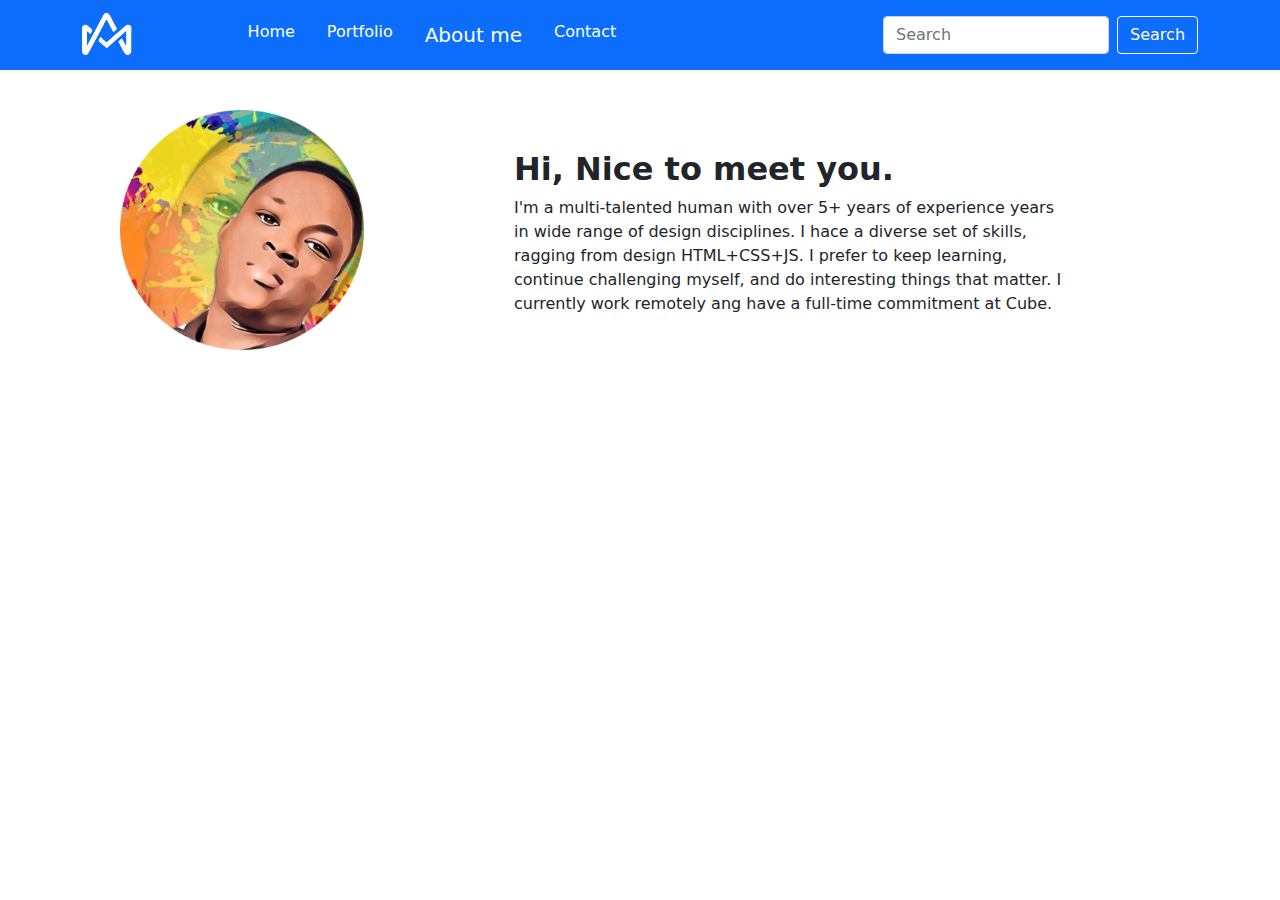
==== pages/about_me.html @ dd9cc22c "portfolio" ====
<!DOCTYPE html>
<html lang="en">

<head>
    <meta charset="UTF-8">
    <meta http-equiv="X-UA-Compatible" content="IE=edge">
    <meta name="viewport" content="width=device-width, initial-scale=1.0">
    <link rel="stylesheet" href="../css/boos.css">
    <script src="../js/boos.js"> </script>
    <link rel="stylesheet" href="../css/about.css">
    <link rel="stylesheet" href="../css/mon_css.css">
    <style>
        @import url('https://fonts.googleapis.com/css2?family=Odibee+Sans&display=swap');
    </style>
    <title>About me</title>
</head>

<body>

    <!-- header -->
    <header class="default-header"> 
        <nav class="navbar navbar-light navbar-expand-lg mobile-nav-toggle bg-primary">
            <div class="container">
                <a class="navbar-brand" href="#">
                    <img src="../assets/am-removebg-preview.png" alt="" width="50" height="44">
                </a>
                <button class="navbar-toggler" type="button" data-bs-toggle="collapse"
                    data-bs-target="#navbarSupportedContent" aria-controls="navbarSupportedContent"
                    aria-expanded="false" aria-label="Toggle navigation">
                    <span class="navbar-toggler-icon"></span>
                </button>
                <div class="collapse navbar-collapse justify-content-center align-items-center"
                    id="navbarSupportedContent">
                    <ul class="nav">
                        <li class="nav-item">
                            <a class="nav-link active text-white fs-6"href="../index.html">Home</a>
                        </li>
                        <li class="nav-item">
                            <a class="nav-link text-white fs-6" href="portfolio.html">Portfolio</a>
                        </li>
                        <li class="nav-item">
                            <a class="nav-link text-white fs-5" aria-current="page" href="#">About me</a>
                        </li>
                        <li class="nav-item">
                            <a class="nav-link text-white fs-6" href="contact.html">Contact</a>
                        </li>
                    </ul>
                </div>
                <div class="collapse navbar-collapse justify-content-end"
                    id="navbarSupportedContent">
                <form class="d-inline-flex">
                    <input class="form-control me-2" type="search" placeholder="Search" aria-label="Search">
                    <button class="btn btn-outline-primary" type="submit">Search</button>
                </form>
            </div>
            </div>
        </nav>
    </header>
    <div id="presentation">
        <div id="rectanglewhite">
            <div id="photo">
                <div id="circle">
                    <img src="../assets/anime2.png" alt="" width="244px" height="240px">
                </div>
            </div>
        </div>
        <div id="mapresentation">
            <h2><b>Hi, Nice to meet you.</b></h2>
            <p>I'm a multi-talented human with over 5+ years of experience years in wide range of design disciplines. I
                hace a diverse set of skills, ragging from design HTML+CSS+JS. I prefer to keep learning, continue
                challenging myself, and do interesting things that matter. I currently work remotely ang have a
                full-time commitment at Cube.</p>
        </div>
</body>

</html>
---- css/boos.css ----
@charset "UTF-8";/*!
 * Bootstrap v5.0.1 (https://getbootstrap.com/)
 * Copyright 2011-2021 The Bootstrap Authors
 * Copyright 2011-2021 Twitter, Inc.
 * Licensed under MIT (https://github.com/twbs/bootstrap/blob/main/LICENSE)
 */:root{--bs-blue:#0d6efd;--bs-indigo:#6610f2;--bs-purple:#6f42c1;--bs-pink:#d63384;--bs-red:#dc3545;--bs-orange:#fd7e14;--bs-yellow:#ffc107;--bs-green:#198754;--bs-teal:#20c997;--bs-cyan:#0dcaf0;--bs-white:#fff;--bs-gray:#6c757d;--bs-gray-dark:#343a40;--bs-primary:#0d6efd;--bs-secondary:#6c757d;--bs-success:#198754;--bs-info:#0dcaf0;--bs-warning:#ffc107;--bs-danger:#dc3545;--bs-light:#f8f9fa;--bs-dark:#212529;--bs-font-sans-serif:system-ui,-apple-system,"Segoe UI",Roboto,"Helvetica Neue",Arial,"Noto Sans","Liberation Sans",sans-serif,"Apple Color Emoji","Segoe UI Emoji","Segoe UI Symbol","Noto Color Emoji";--bs-font-monospace:SFMono-Regular,Menlo,Monaco,Consolas,"Liberation Mono","Courier New",monospace;--bs-gradient:linear-gradient(180deg, rgba(255, 255, 255, 0.15), rgba(255, 255, 255, 0))}*,::after,::before{box-sizing:border-box}@media (prefers-reduced-motion:no-preference){:root{scroll-behavior:smooth}}body{margin:0;font-family:var(--bs-font-sans-serif);font-size:1rem;font-weight:400;line-height:1.5;color:#212529;background-color:#fff;-webkit-text-size-adjust:100%;-webkit-tap-highlight-color:transparent}hr{margin:1rem 0;color:inherit;background-color:currentColor;border:0;opacity:.25}hr:not([size]){height:1px}.h1,.h2,.h3,.h4,.h5,.h6,h1,h2,h3,h4,h5,h6{margin-top:0;margin-bottom:.5rem;font-weight:500;line-height:1.2}.h1,h1{font-size:calc(1.375rem + 1.5vw)}@media (min-width:1200px){.h1,h1{font-size:2.5rem}}.h2,h2{font-size:calc(1.325rem + .9vw)}@media (min-width:1200px){.h2,h2{font-size:2rem}}.h3,h3{font-size:calc(1.3rem + .6vw)}@media (min-width:1200px){.h3,h3{font-size:1.75rem}}.h4,h4{font-size:calc(1.275rem + .3vw)}@media (min-width:1200px){.h4,h4{font-size:1.5rem}}.h5,h5{font-size:1.25rem}.h6,h6{font-size:1rem}p{margin-top:0;margin-bottom:1rem}abbr[data-bs-original-title],abbr[title]{-webkit-text-decoration:underline dotted;text-decoration:underline dotted;cursor:help;-webkit-text-decoration-skip-ink:none;text-decoration-skip-ink:none}address{margin-bottom:1rem;font-style:normal;line-height:inherit}ol,ul{padding-left:2rem}dl,ol,ul{margin-top:0;margin-bottom:1rem}ol ol,ol ul,ul ol,ul ul{margin-bottom:0}dt{font-weight:700}dd{margin-bottom:.5rem;margin-left:0}blockquote{margin:0 0 1rem}b,strong{font-weight:bolder}.small,small{font-size:.875em}.mark,mark{padding:.2em;background-color:#fcf8e3}sub,sup{position:relative;font-size:.75em;line-height:0;vertical-align:baseline}sub{bottom:-.25em}sup{top:-.5em}a{color:#0d6efd;text-decoration:underline}a:hover{color:#0a58ca}a:not([href]):not([class]),a:not([href]):not([class]):hover{color:inherit;text-decoration:none}code,kbd,pre,samp{font-family:var(--bs-font-monospace);font-size:1em;direction:ltr;unicode-bidi:bidi-override}pre{display:block;margin-top:0;margin-bottom:1rem;overflow:auto;font-size:.875em}pre code{font-size:inherit;color:inherit;word-break:normal}code{font-size:.875em;color:#d63384;word-wrap:break-word}a>code{color:inherit}kbd{padding:.2rem .4rem;font-size:.875em;color:#fff;background-color:#212529;border-radius:.2rem}kbd kbd{padding:0;font-size:1em;font-weight:700}figure{margin:0 0 1rem}img,svg{vertical-align:middle}table{caption-side:bottom;border-collapse:collapse}caption{padding-top:.5rem;padding-bottom:.5rem;color:#6c757d;text-align:left}th{text-align:inherit;text-align:-webkit-match-parent}tbody,td,tfoot,th,thead,tr{border-color:inherit;border-style:solid;border-width:0}label{display:inline-block}button{border-radius:0}button:focus:not(:focus-visible){outline:0}button,input,optgroup,select,textarea{margin:0;font-family:inherit;font-size:inherit;line-height:inherit}button,select{text-transform:none}[role=button]{cursor:pointer}select{word-wrap:normal}select:disabled{opacity:1}[list]::-webkit-calendar-picker-indicator{display:none}[type=button],[type=reset],[type=submit],button{-webkit-appearance:button}[type=button]:not(:disabled),[type=reset]:not(:disabled),[type=submit]:not(:disabled),button:not(:disabled){cursor:pointer}::-moz-focus-inner{padding:0;border-style:none}textarea{resize:vertical}fieldset{min-width:0;padding:0;margin:0;border:0}legend{float:left;width:100%;padding:0;margin-bottom:.5rem;font-size:calc(1.275rem + .3vw);line-height:inherit}@media (min-width:1200px){legend{font-size:1.5rem}}legend+*{clear:left}::-webkit-datetime-edit-day-field,::-webkit-datetime-edit-fields-wrapper,::-webkit-datetime-edit-hour-field,::-webkit-datetime-edit-minute,::-webkit-datetime-edit-month-field,::-webkit-datetime-edit-text,::-webkit-datetime-edit-year-field{padding:0}::-webkit-inner-spin-button{height:auto}[type=search]{outline-offset:-2px;-webkit-appearance:textfield}::-webkit-search-decoration{-webkit-appearance:none}::-webkit-color-swatch-wrapper{padding:0}::file-selector-button{font:inherit}::-webkit-file-upload-button{font:inherit;-webkit-appearance:button}output{display:inline-block}iframe{border:0}summary{display:list-item;cursor:pointer}progress{vertical-align:baseline}[hidden]{display:none!important}.lead{font-size:1.25rem;font-weight:300}.display-1{font-size:calc(1.625rem + 4.5vw);font-weight:300;line-height:1.2}@media (min-width:1200px){.display-1{font-size:5rem}}.display-2{font-size:calc(1.575rem + 3.9vw);font-weight:300;line-height:1.2}@media (min-width:1200px){.display-2{font-size:4.5rem}}.display-3{font-size:calc(1.525rem + 3.3vw);font-weight:300;line-height:1.2}@media (min-width:1200px){.display-3{font-size:4rem}}.display-4{font-size:calc(1.475rem + 2.7vw);font-weight:300;line-height:1.2}@media (min-width:1200px){.display-4{font-size:3.5rem}}.display-5{font-size:calc(1.425rem + 2.1vw);font-weight:300;line-height:1.2}@media (min-width:1200px){.display-5{font-size:3rem}}.display-6{font-size:calc(1.375rem + 1.5vw);font-weight:300;line-height:1.2}@media (min-width:1200px){.display-6{font-size:2.5rem}}.list-unstyled{padding-left:0;list-style:none}.list-inline{padding-left:0;list-style:none}.list-inline-item{display:inline-block}.list-inline-item:not(:last-child){margin-right:.5rem}.initialism{font-size:.875em;text-transform:uppercase}.blockquote{margin-bottom:1rem;font-size:1.25rem}.blockquote>:last-child{margin-bottom:0}.blockquote-footer{margin-top:-1rem;margin-bottom:1rem;font-size:.875em;color:#6c757d}.blockquote-footer::before{content:"— "}.img-fluid{max-width:100%;height:auto}.img-thumbnail{padding:.25rem;background-color:#fff;border:1px solid #dee2e6;border-radius:.25rem;max-width:100%;height:auto}.figure{display:inline-block}.figure-img{margin-bottom:.5rem;line-height:1}.figure-caption{font-size:.875em;color:#6c757d}.container,.container-fluid,.container-lg,.container-md,.container-sm,.container-xl,.container-xxl{width:100%;padding-right:var(--bs-gutter-x,.75rem);padding-left:var(--bs-gutter-x,.75rem);margin-right:auto;margin-left:auto}@media (min-width:576px){.container,.container-sm{max-width:540px}}@media (min-width:768px){.container,.container-md,.container-sm{max-width:720px}}@media (min-width:992px){.container,.container-lg,.container-md,.container-sm{max-width:960px}}@media (min-width:1200px){.container,.container-lg,.container-md,.container-sm,.container-xl{max-width:1140px}}@media (min-width:1400px){.container,.container-lg,.container-md,.container-sm,.container-xl,.container-xxl{max-width:1320px}}.row{--bs-gutter-x:1.5rem;--bs-gutter-y:0;display:flex;flex-wrap:wrap;margin-top:calc(var(--bs-gutter-y) * -1);margin-right:calc(var(--bs-gutter-x)/ -2);margin-left:calc(var(--bs-gutter-x)/ -2)}.row>*{flex-shrink:0;width:100%;max-width:100%;padding-right:calc(var(--bs-gutter-x)/ 2);padding-left:calc(var(--bs-gutter-x)/ 2);margin-top:var(--bs-gutter-y)}.col{flex:1 0 0%}.row-cols-auto>*{flex:0 0 auto;width:auto}.row-cols-1>*{flex:0 0 auto;width:100%}.row-cols-2>*{flex:0 0 auto;width:50%}.row-cols-3>*{flex:0 0 auto;width:33.3333333333%}.row-cols-4>*{flex:0 0 auto;width:25%}.row-cols-5>*{flex:0 0 auto;width:20%}.row-cols-6>*{flex:0 0 auto;width:16.6666666667%}.col-auto{flex:0 0 auto;width:auto}.col-1{flex:0 0 auto;width:8.3333333333%}.col-2{flex:0 0 auto;width:16.6666666667%}.col-3{flex:0 0 auto;width:25%}.col-4{flex:0 0 auto;width:33.3333333333%}.col-5{flex:0 0 auto;width:41.6666666667%}.col-6{flex:0 0 auto;width:50%}.col-7{flex:0 0 auto;width:58.3333333333%}.col-8{flex:0 0 auto;width:66.6666666667%}.col-9{flex:0 0 auto;width:75%}.col-10{flex:0 0 auto;width:83.3333333333%}.col-11{flex:0 0 auto;width:91.6666666667%}.col-12{flex:0 0 auto;width:100%}.offset-1{margin-left:8.3333333333%}.offset-2{margin-left:16.6666666667%}.offset-3{margin-left:25%}.offset-4{margin-left:33.3333333333%}.offset-5{margin-left:41.6666666667%}.offset-6{margin-left:50%}.offset-7{margin-left:58.3333333333%}.offset-8{margin-left:66.6666666667%}.offset-9{margin-left:75%}.offset-10{margin-left:83.3333333333%}.offset-11{margin-left:91.6666666667%}.g-0,.gx-0{--bs-gutter-x:0}.g-0,.gy-0{--bs-gutter-y:0}.g-1,.gx-1{--bs-gutter-x:0.25rem}.g-1,.gy-1{--bs-gutter-y:0.25rem}.g-2,.gx-2{--bs-gutter-x:0.5rem}.g-2,.gy-2{--bs-gutter-y:0.5rem}.g-3,.gx-3{--bs-gutter-x:1rem}.g-3,.gy-3{--bs-gutter-y:1rem}.g-4,.gx-4{--bs-gutter-x:1.5rem}.g-4,.gy-4{--bs-gutter-y:1.5rem}.g-5,.gx-5{--bs-gutter-x:3rem}.g-5,.gy-5{--bs-gutter-y:3rem}@media (min-width:576px){.col-sm{flex:1 0 0%}.row-cols-sm-auto>*{flex:0 0 auto;width:auto}.row-cols-sm-1>*{flex:0 0 auto;width:100%}.row-cols-sm-2>*{flex:0 0 auto;width:50%}.row-cols-sm-3>*{flex:0 0 auto;width:33.3333333333%}.row-cols-sm-4>*{flex:0 0 auto;width:25%}.row-cols-sm-5>*{flex:0 0 auto;width:20%}.row-cols-sm-6>*{flex:0 0 auto;width:16.6666666667%}.col-sm-auto{flex:0 0 auto;width:auto}.col-sm-1{flex:0 0 auto;width:8.3333333333%}.col-sm-2{flex:0 0 auto;width:16.6666666667%}.col-sm-3{flex:0 0 auto;width:25%}.col-sm-4{flex:0 0 auto;width:33.3333333333%}.col-sm-5{flex:0 0 auto;width:41.6666666667%}.col-sm-6{flex:0 0 auto;width:50%}.col-sm-7{flex:0 0 auto;width:58.3333333333%}.col-sm-8{flex:0 0 auto;width:66.6666666667%}.col-sm-9{flex:0 0 auto;width:75%}.col-sm-10{flex:0 0 auto;width:83.3333333333%}.col-sm-11{flex:0 0 auto;width:91.6666666667%}.col-sm-12{flex:0 0 auto;width:100%}.offset-sm-0{margin-left:0}.offset-sm-1{margin-left:8.3333333333%}.offset-sm-2{margin-left:16.6666666667%}.offset-sm-3{margin-left:25%}.offset-sm-4{margin-left:33.3333333333%}.offset-sm-5{margin-left:41.6666666667%}.offset-sm-6{margin-left:50%}.offset-sm-7{margin-left:58.3333333333%}.offset-sm-8{margin-left:66.6666666667%}.offset-sm-9{margin-left:75%}.offset-sm-10{margin-left:83.3333333333%}.offset-sm-11{margin-left:91.6666666667%}.g-sm-0,.gx-sm-0{--bs-gutter-x:0}.g-sm-0,.gy-sm-0{--bs-gutter-y:0}.g-sm-1,.gx-sm-1{--bs-gutter-x:0.25rem}.g-sm-1,.gy-sm-1{--bs-gutter-y:0.25rem}.g-sm-2,.gx-sm-2{--bs-gutter-x:0.5rem}.g-sm-2,.gy-sm-2{--bs-gutter-y:0.5rem}.g-sm-3,.gx-sm-3{--bs-gutter-x:1rem}.g-sm-3,.gy-sm-3{--bs-gutter-y:1rem}.g-sm-4,.gx-sm-4{--bs-gutter-x:1.5rem}.g-sm-4,.gy-sm-4{--bs-gutter-y:1.5rem}.g-sm-5,.gx-sm-5{--bs-gutter-x:3rem}.g-sm-5,.gy-sm-5{--bs-gutter-y:3rem}}@media (min-width:768px){.col-md{flex:1 0 0%}.row-cols-md-auto>*{flex:0 0 auto;width:auto}.row-cols-md-1>*{flex:0 0 auto;width:100%}.row-cols-md-2>*{flex:0 0 auto;width:50%}.row-cols-md-3>*{flex:0 0 auto;width:33.3333333333%}.row-cols-md-4>*{flex:0 0 auto;width:25%}.row-cols-md-5>*{flex:0 0 auto;width:20%}.row-cols-md-6>*{flex:0 0 auto;width:16.6666666667%}.col-md-auto{flex:0 0 auto;width:auto}.col-md-1{flex:0 0 auto;width:8.3333333333%}.col-md-2{flex:0 0 auto;width:16.6666666667%}.col-md-3{flex:0 0 auto;width:25%}.col-md-4{flex:0 0 auto;width:33.3333333333%}.col-md-5{flex:0 0 auto;width:41.6666666667%}.col-md-6{flex:0 0 auto;width:50%}.col-md-7{flex:0 0 auto;width:58.3333333333%}.col-md-8{flex:0 0 auto;width:66.6666666667%}.col-md-9{flex:0 0 auto;width:75%}.col-md-10{flex:0 0 auto;width:83.3333333333%}.col-md-11{flex:0 0 auto;width:91.6666666667%}.col-md-12{flex:0 0 auto;width:100%}.offset-md-0{margin-left:0}.offset-md-1{margin-left:8.3333333333%}.offset-md-2{margin-left:16.6666666667%}.offset-md-3{margin-left:25%}.offset-md-4{margin-left:33.3333333333%}.offset-md-5{margin-left:41.6666666667%}.offset-md-6{margin-left:50%}.offset-md-7{margin-left:58.3333333333%}.offset-md-8{margin-left:66.6666666667%}.offset-md-9{margin-left:75%}.offset-md-10{margin-left:83.3333333333%}.offset-md-11{margin-left:91.6666666667%}.g-md-0,.gx-md-0{--bs-gutter-x:0}.g-md-0,.gy-md-0{--bs-gutter-y:0}.g-md-1,.gx-md-1{--bs-gutter-x:0.25rem}.g-md-1,.gy-md-1{--bs-gutter-y:0.25rem}.g-md-2,.gx-md-2{--bs-gutter-x:0.5rem}.g-md-2,.gy-md-2{--bs-gutter-y:0.5rem}.g-md-3,.gx-md-3{--bs-gutter-x:1rem}.g-md-3,.gy-md-3{--bs-gutter-y:1rem}.g-md-4,.gx-md-4{--bs-gutter-x:1.5rem}.g-md-4,.gy-md-4{--bs-gutter-y:1.5rem}.g-md-5,.gx-md-5{--bs-gutter-x:3rem}.g-md-5,.gy-md-5{--bs-gutter-y:3rem}}@media (min-width:992px){.col-lg{flex:1 0 0%}.row-cols-lg-auto>*{flex:0 0 auto;width:auto}.row-cols-lg-1>*{flex:0 0 auto;width:100%}.row-cols-lg-2>*{flex:0 0 auto;width:50%}.row-cols-lg-3>*{flex:0 0 auto;width:33.3333333333%}.row-cols-lg-4>*{flex:0 0 auto;width:25%}.row-cols-lg-5>*{flex:0 0 auto;width:20%}.row-cols-lg-6>*{flex:0 0 auto;width:16.6666666667%}.col-lg-auto{flex:0 0 auto;width:auto}.col-lg-1{flex:0 0 auto;width:8.3333333333%}.col-lg-2{flex:0 0 auto;width:16.6666666667%}.col-lg-3{flex:0 0 auto;width:25%}.col-lg-4{flex:0 0 auto;width:33.3333333333%}.col-lg-5{flex:0 0 auto;width:41.6666666667%}.col-lg-6{flex:0 0 auto;width:50%}.col-lg-7{flex:0 0 auto;width:58.3333333333%}.col-lg-8{flex:0 0 auto;width:66.6666666667%}.col-lg-9{flex:0 0 auto;width:75%}.col-lg-10{flex:0 0 auto;width:83.3333333333%}.col-lg-11{flex:0 0 auto;width:91.6666666667%}.col-lg-12{flex:0 0 auto;width:100%}.offset-lg-0{margin-left:0}.offset-lg-1{margin-left:8.3333333333%}.offset-lg-2{margin-left:16.6666666667%}.offset-lg-3{margin-left:25%}.offset-lg-4{margin-left:33.3333333333%}.offset-lg-5{margin-left:41.6666666667%}.offset-lg-6{margin-left:50%}.offset-lg-7{margin-left:58.3333333333%}.offset-lg-8{margin-left:66.6666666667%}.offset-lg-9{margin-left:75%}.offset-lg-10{margin-left:83.3333333333%}.offset-lg-11{margin-left:91.6666666667%}.g-lg-0,.gx-lg-0{--bs-gutter-x:0}.g-lg-0,.gy-lg-0{--bs-gutter-y:0}.g-lg-1,.gx-lg-1{--bs-gutter-x:0.25rem}.g-lg-1,.gy-lg-1{--bs-gutter-y:0.25rem}.g-lg-2,.gx-lg-2{--bs-gutter-x:0.5rem}.g-lg-2,.gy-lg-2{--bs-gutter-y:0.5rem}.g-lg-3,.gx-lg-3{--bs-gutter-x:1rem}.g-lg-3,.gy-lg-3{--bs-gutter-y:1rem}.g-lg-4,.gx-lg-4{--bs-gutter-x:1.5rem}.g-lg-4,.gy-lg-4{--bs-gutter-y:1.5rem}.g-lg-5,.gx-lg-5{--bs-gutter-x:3rem}.g-lg-5,.gy-lg-5{--bs-gutter-y:3rem}}@media (min-width:1200px){.col-xl{flex:1 0 0%}.row-cols-xl-auto>*{flex:0 0 auto;width:auto}.row-cols-xl-1>*{flex:0 0 auto;width:100%}.row-cols-xl-2>*{flex:0 0 auto;width:50%}.row-cols-xl-3>*{flex:0 0 auto;width:33.3333333333%}.row-cols-xl-4>*{flex:0 0 auto;width:25%}.row-cols-xl-5>*{flex:0 0 auto;width:20%}.row-cols-xl-6>*{flex:0 0 auto;width:16.6666666667%}.col-xl-auto{flex:0 0 auto;width:auto}.col-xl-1{flex:0 0 auto;width:8.3333333333%}.col-xl-2{flex:0 0 auto;width:16.6666666667%}.col-xl-3{flex:0 0 auto;width:25%}.col-xl-4{flex:0 0 auto;width:33.3333333333%}.col-xl-5{flex:0 0 auto;width:41.6666666667%}.col-xl-6{flex:0 0 auto;width:50%}.col-xl-7{flex:0 0 auto;width:58.3333333333%}.col-xl-8{flex:0 0 auto;width:66.6666666667%}.col-xl-9{flex:0 0 auto;width:75%}.col-xl-10{flex:0 0 auto;width:83.3333333333%}.col-xl-11{flex:0 0 auto;width:91.6666666667%}.col-xl-12{flex:0 0 auto;width:100%}.offset-xl-0{margin-left:0}.offset-xl-1{margin-left:8.3333333333%}.offset-xl-2{margin-left:16.6666666667%}.offset-xl-3{margin-left:25%}.offset-xl-4{margin-left:33.3333333333%}.offset-xl-5{margin-left:41.6666666667%}.offset-xl-6{margin-left:50%}.offset-xl-7{margin-left:58.3333333333%}.offset-xl-8{margin-left:66.6666666667%}.offset-xl-9{margin-left:75%}.offset-xl-10{margin-left:83.3333333333%}.offset-xl-11{margin-left:91.6666666667%}.g-xl-0,.gx-xl-0{--bs-gutter-x:0}.g-xl-0,.gy-xl-0{--bs-gutter-y:0}.g-xl-1,.gx-xl-1{--bs-gutter-x:0.25rem}.g-xl-1,.gy-xl-1{--bs-gutter-y:0.25rem}.g-xl-2,.gx-xl-2{--bs-gutter-x:0.5rem}.g-xl-2,.gy-xl-2{--bs-gutter-y:0.5rem}.g-xl-3,.gx-xl-3{--bs-gutter-x:1rem}.g-xl-3,.gy-xl-3{--bs-gutter-y:1rem}.g-xl-4,.gx-xl-4{--bs-gutter-x:1.5rem}.g-xl-4,.gy-xl-4{--bs-gutter-y:1.5rem}.g-xl-5,.gx-xl-5{--bs-gutter-x:3rem}.g-xl-5,.gy-xl-5{--bs-gutter-y:3rem}}@media (min-width:1400px){.col-xxl{flex:1 0 0%}.row-cols-xxl-auto>*{flex:0 0 auto;width:auto}.row-cols-xxl-1>*{flex:0 0 auto;width:100%}.row-cols-xxl-2>*{flex:0 0 auto;width:50%}.row-cols-xxl-3>*{flex:0 0 auto;width:33.3333333333%}.row-cols-xxl-4>*{flex:0 0 auto;width:25%}.row-cols-xxl-5>*{flex:0 0 auto;width:20%}.row-cols-xxl-6>*{flex:0 0 auto;width:16.6666666667%}.col-xxl-auto{flex:0 0 auto;width:auto}.col-xxl-1{flex:0 0 auto;width:8.3333333333%}.col-xxl-2{flex:0 0 auto;width:16.6666666667%}.col-xxl-3{flex:0 0 auto;width:25%}.col-xxl-4{flex:0 0 auto;width:33.3333333333%}.col-xxl-5{flex:0 0 auto;width:41.6666666667%}.col-xxl-6{flex:0 0 auto;width:50%}.col-xxl-7{flex:0 0 auto;width:58.3333333333%}.col-xxl-8{flex:0 0 auto;width:66.6666666667%}.col-xxl-9{flex:0 0 auto;width:75%}.col-xxl-10{flex:0 0 auto;width:83.3333333333%}.col-xxl-11{flex:0 0 auto;width:91.6666666667%}.col-xxl-12{flex:0 0 auto;width:100%}.offset-xxl-0{margin-left:0}.offset-xxl-1{margin-left:8.3333333333%}.offset-xxl-2{margin-left:16.6666666667%}.offset-xxl-3{margin-left:25%}.offset-xxl-4{margin-left:33.3333333333%}.offset-xxl-5{margin-left:41.6666666667%}.offset-xxl-6{margin-left:50%}.offset-xxl-7{margin-left:58.3333333333%}.offset-xxl-8{margin-left:66.6666666667%}.offset-xxl-9{margin-left:75%}.offset-xxl-10{margin-left:83.3333333333%}.offset-xxl-11{margin-left:91.6666666667%}.g-xxl-0,.gx-xxl-0{--bs-gutter-x:0}.g-xxl-0,.gy-xxl-0{--bs-gutter-y:0}.g-xxl-1,.gx-xxl-1{--bs-gutter-x:0.25rem}.g-xxl-1,.gy-xxl-1{--bs-gutter-y:0.25rem}.g-xxl-2,.gx-xxl-2{--bs-gutter-x:0.5rem}.g-xxl-2,.gy-xxl-2{--bs-gutter-y:0.5rem}.g-xxl-3,.gx-xxl-3{--bs-gutter-x:1rem}.g-xxl-3,.gy-xxl-3{--bs-gutter-y:1rem}.g-xxl-4,.gx-xxl-4{--bs-gutter-x:1.5rem}.g-xxl-4,.gy-xxl-4{--bs-gutter-y:1.5rem}.g-xxl-5,.gx-xxl-5{--bs-gutter-x:3rem}.g-xxl-5,.gy-xxl-5{--bs-gutter-y:3rem}}.table{--bs-table-bg:transparent;--bs-table-accent-bg:transparent;--bs-table-striped-color:#212529;--bs-table-striped-bg:rgba(0, 0, 0, 0.05);--bs-table-active-color:#212529;--bs-table-active-bg:rgba(0, 0, 0, 0.1);--bs-table-hover-color:#212529;--bs-table-hover-bg:rgba(0, 0, 0, 0.075);width:100%;margin-bottom:1rem;color:#212529;vertical-align:top;border-color:#dee2e6}.table>:not(caption)>*>*{padding:.5rem .5rem;background-color:var(--bs-table-bg);border-bottom-width:1px;box-shadow:inset 0 0 0 9999px var(--bs-table-accent-bg)}.table>tbody{vertical-align:inherit}.table>thead{vertical-align:bottom}.table>:not(:last-child)>:last-child>*{border-bottom-color:currentColor}.caption-top{caption-side:top}.table-sm>:not(caption)>*>*{padding:.25rem .25rem}.table-bordered>:not(caption)>*{border-width:1px 0}.table-bordered>:not(caption)>*>*{border-width:0 1px}.table-borderless>:not(caption)>*>*{border-bottom-width:0}.table-striped>tbody>tr:nth-of-type(odd){--bs-table-accent-bg:var(--bs-table-striped-bg);color:var(--bs-table-striped-color)}.table-active{--bs-table-accent-bg:var(--bs-table-active-bg);color:var(--bs-table-active-color)}.table-hover>tbody>tr:hover{--bs-table-accent-bg:var(--bs-table-hover-bg);color:var(--bs-table-hover-color)}.table-primary{--bs-table-bg:#cfe2ff;--bs-table-striped-bg:#c5d7f2;--bs-table-striped-color:#000;--bs-table-active-bg:#bacbe6;--bs-table-active-color:#000;--bs-table-hover-bg:#bfd1ec;--bs-table-hover-color:#000;color:#000;border-color:#bacbe6}.table-secondary{--bs-table-bg:#e2e3e5;--bs-table-striped-bg:#d7d8da;--bs-table-striped-color:#000;--bs-table-active-bg:#cbccce;--bs-table-active-color:#000;--bs-table-hover-bg:#d1d2d4;--bs-table-hover-color:#000;color:#000;border-color:#cbccce}.table-success{--bs-table-bg:#d1e7dd;--bs-table-striped-bg:#c7dbd2;--bs-table-striped-color:#000;--bs-table-active-bg:#bcd0c7;--bs-table-active-color:#000;--bs-table-hover-bg:#c1d6cc;--bs-table-hover-color:#000;color:#000;border-color:#bcd0c7}.table-info{--bs-table-bg:#cff4fc;--bs-table-striped-bg:#c5e8ef;--bs-table-striped-color:#000;--bs-table-active-bg:#badce3;--bs-table-active-color:#000;--bs-table-hover-bg:#bfe2e9;--bs-table-hover-color:#000;color:#000;border-color:#badce3}.table-warning{--bs-table-bg:#fff3cd;--bs-table-striped-bg:#f2e7c3;--bs-table-striped-color:#000;--bs-table-active-bg:#e6dbb9;--bs-table-active-color:#000;--bs-table-hover-bg:#ece1be;--bs-table-hover-color:#000;color:#000;border-color:#e6dbb9}.table-danger{--bs-table-bg:#f8d7da;--bs-table-striped-bg:#eccccf;--bs-table-striped-color:#000;--bs-table-active-bg:#dfc2c4;--bs-table-active-color:#000;--bs-table-hover-bg:#e5c7ca;--bs-table-hover-color:#000;color:#000;border-color:#dfc2c4}.table-light{--bs-table-bg:#f8f9fa;--bs-table-striped-bg:#ecedee;--bs-table-striped-color:#000;--bs-table-active-bg:#dfe0e1;--bs-table-active-color:#000;--bs-table-hover-bg:#e5e6e7;--bs-table-hover-color:#000;color:#000;border-color:#dfe0e1}.table-dark{--bs-table-bg:#212529;--bs-table-striped-bg:#2c3034;--bs-table-striped-color:#fff;--bs-table-active-bg:#373b3e;--bs-table-active-color:#fff;--bs-table-hover-bg:#323539;--bs-table-hover-color:#fff;color:#fff;border-color:#373b3e}.table-responsive{overflow-x:auto;-webkit-overflow-scrolling:touch}@media (max-width:575.98px){.table-responsive-sm{overflow-x:auto;-webkit-overflow-scrolling:touch}}@media (max-width:767.98px){.table-responsive-md{overflow-x:auto;-webkit-overflow-scrolling:touch}}@media (max-width:991.98px){.table-responsive-lg{overflow-x:auto;-webkit-overflow-scrolling:touch}}@media (max-width:1199.98px){.table-responsive-xl{overflow-x:auto;-webkit-overflow-scrolling:touch}}@media (max-width:1399.98px){.table-responsive-xxl{overflow-x:auto;-webkit-overflow-scrolling:touch}}.form-label{margin-bottom:.5rem}.col-form-label{padding-top:calc(.375rem + 1px);padding-bottom:calc(.375rem + 1px);margin-bottom:0;font-size:inherit;line-height:1.5}.col-form-label-lg{padding-top:calc(.5rem + 1px);padding-bottom:calc(.5rem + 1px);font-size:1.25rem}.col-form-label-sm{padding-top:calc(.25rem + 1px);padding-bottom:calc(.25rem + 1px);font-size:.875rem}.form-text{margin-top:.25rem;font-size:.875em;color:#6c757d}.form-control{display:block;width:100%;padding:.375rem .75rem;font-size:1rem;font-weight:400;line-height:1.5;color:#212529;background-color:#fff;background-clip:padding-box;border:1px solid #ced4da;-webkit-appearance:none;-moz-appearance:none;appearance:none;border-radius:.25rem;transition:border-color .15s ease-in-out,box-shadow .15s ease-in-out}@media (prefers-reduced-motion:reduce){.form-control{transition:none}}.form-control[type=file]{overflow:hidden}.form-control[type=file]:not(:disabled):not([readonly]){cursor:pointer}.form-control:focus{color:#212529;background-color:#fff;border-color:#86b7fe;outline:0;box-shadow:0 0 0 .25rem rgba(13,110,253,.25)}.form-control::-webkit-date-and-time-value{height:1.5em}.form-control::-moz-placeholder{color:#6c757d;opacity:1}.form-control::placeholder{color:#6c757d;opacity:1}.form-control:disabled,.form-control[readonly]{background-color:#e9ecef;opacity:1}.form-control::file-selector-button{padding:.375rem .75rem;margin:-.375rem -.75rem;-webkit-margin-end:.75rem;margin-inline-end:.75rem;color:#212529;background-color:#e9ecef;pointer-events:none;border-color:inherit;border-style:solid;border-width:0;border-inline-end-width:1px;border-radius:0;transition:color .15s ease-in-out,background-color .15s ease-in-out,border-color .15s ease-in-out,box-shadow .15s ease-in-out}@media (prefers-reduced-motion:reduce){.form-control::file-selector-button{transition:none}}.form-control:hover:not(:disabled):not([readonly])::file-selector-button{background-color:#dde0e3}.form-control::-webkit-file-upload-button{padding:.375rem .75rem;margin:-.375rem -.75rem;-webkit-margin-end:.75rem;margin-inline-end:.75rem;color:#212529;background-color:#e9ecef;pointer-events:none;border-color:inherit;border-style:solid;border-width:0;border-inline-end-width:1px;border-radius:0;-webkit-transition:color .15s ease-in-out,background-color .15s ease-in-out,border-color .15s ease-in-out,box-shadow .15s ease-in-out;transition:color .15s ease-in-out,background-color .15s ease-in-out,border-color .15s ease-in-out,box-shadow .15s ease-in-out}@media (prefers-reduced-motion:reduce){.form-control::-webkit-file-upload-button{-webkit-transition:none;transition:none}}.form-control:hover:not(:disabled):not([readonly])::-webkit-file-upload-button{background-color:#dde0e3}.form-control-plaintext{display:block;width:100%;padding:.375rem 0;margin-bottom:0;line-height:1.5;color:#212529;background-color:transparent;border:solid transparent;border-width:1px 0}.form-control-plaintext.form-control-lg,.form-control-plaintext.form-control-sm{padding-right:0;padding-left:0}.form-control-sm{min-height:calc(1.5em + .5rem + 2px);padding:.25rem .5rem;font-size:.875rem;border-radius:.2rem}.form-control-sm::file-selector-button{padding:.25rem .5rem;margin:-.25rem -.5rem;-webkit-margin-end:.5rem;margin-inline-end:.5rem}.form-control-sm::-webkit-file-upload-button{padding:.25rem .5rem;margin:-.25rem -.5rem;-webkit-margin-end:.5rem;margin-inline-end:.5rem}.form-control-lg{min-height:calc(1.5em + 1rem + 2px);padding:.5rem 1rem;font-size:1.25rem;border-radius:.3rem}.form-control-lg::file-selector-button{padding:.5rem 1rem;margin:-.5rem -1rem;-webkit-margin-end:1rem;margin-inline-end:1rem}.form-control-lg::-webkit-file-upload-button{padding:.5rem 1rem;margin:-.5rem -1rem;-webkit-margin-end:1rem;margin-inline-end:1rem}textarea.form-control{min-height:calc(1.5em + .75rem + 2px)}textarea.form-control-sm{min-height:calc(1.5em + .5rem + 2px)}textarea.form-control-lg{min-height:calc(1.5em + 1rem + 2px)}.form-control-color{max-width:3rem;height:auto;padding:.375rem}.form-control-color:not(:disabled):not([readonly]){cursor:pointer}.form-control-color::-moz-color-swatch{height:1.5em;border-radius:.25rem}.form-control-color::-webkit-color-swatch{height:1.5em;border-radius:.25rem}.form-select{display:block;width:100%;padding:.375rem 2.25rem .375rem .75rem;font-size:1rem;font-weight:400;line-height:1.5;color:#212529;background-color:#fff;background-image:url("data:image/svg+xml,%3csvg xmlns='http://www.w3.org/2000/svg' viewBox='0 0 16 16'%3e%3cpath fill='none' stroke='%23343a40' stroke-linecap='round' stroke-linejoin='round' stroke-width='2' d='M2 5l6 6 6-6'/%3e%3c/svg%3e");background-repeat:no-repeat;background-position:right .75rem center;background-size:16px 12px;border:1px solid #ced4da;border-radius:.25rem;-webkit-appearance:none;-moz-appearance:none;appearance:none}.form-select:focus{border-color:#86b7fe;outline:0;box-shadow:0 0 0 .25rem rgba(13,110,253,.25)}.form-select[multiple],.form-select[size]:not([size="1"]){padding-right:.75rem;background-image:none}.form-select:disabled{background-color:#e9ecef}.form-select:-moz-focusring{color:transparent;text-shadow:0 0 0 #212529}.form-select-sm{padding-top:.25rem;padding-bottom:.25rem;padding-left:.5rem;font-size:.875rem}.form-select-lg{padding-top:.5rem;padding-bottom:.5rem;padding-left:1rem;font-size:1.25rem}.form-check{display:block;min-height:1.5rem;padding-left:1.5em;margin-bottom:.125rem}.form-check .form-check-input{float:left;margin-left:-1.5em}.form-check-input{width:1em;height:1em;margin-top:.25em;vertical-align:top;background-color:#fff;background-repeat:no-repeat;background-position:center;background-size:contain;border:1px solid rgba(0,0,0,.25);-webkit-appearance:none;-moz-appearance:none;appearance:none;-webkit-print-color-adjust:exact;color-adjust:exact}.form-check-input[type=checkbox]{border-radius:.25em}.form-check-input[type=radio]{border-radius:50%}.form-check-input:active{filter:brightness(90%)}.form-check-input:focus{border-color:#86b7fe;outline:0;box-shadow:0 0 0 .25rem rgba(13,110,253,.25)}.form-check-input:checked{background-color:#0d6efd;border-color:#0d6efd}.form-check-input:checked[type=checkbox]{background-image:url("data:image/svg+xml,%3csvg xmlns='http://www.w3.org/2000/svg' viewBox='0 0 20 20'%3e%3cpath fill='none' stroke='%23fff' stroke-linecap='round' stroke-linejoin='round' stroke-width='3' d='M6 10l3 3l6-6'/%3e%3c/svg%3e")}.form-check-input:checked[type=radio]{background-image:url("data:image/svg+xml,%3csvg xmlns='http://www.w3.org/2000/svg' viewBox='-4 -4 8 8'%3e%3ccircle r='2' fill='%23fff'/%3e%3c/svg%3e")}.form-check-input[type=checkbox]:indeterminate{background-color:#0d6efd;border-color:#0d6efd;background-image:url("data:image/svg+xml,%3csvg xmlns='http://www.w3.org/2000/svg' viewBox='0 0 20 20'%3e%3cpath fill='none' stroke='%23fff' stroke-linecap='round' stroke-linejoin='round' stroke-width='3' d='M6 10h8'/%3e%3c/svg%3e")}.form-check-input:disabled{pointer-events:none;filter:none;opacity:.5}.form-check-input:disabled~.form-check-label,.form-check-input[disabled]~.form-check-label{opacity:.5}.form-switch{padding-left:2.5em}.form-switch .form-check-input{width:2em;margin-left:-2.5em;background-image:url("data:image/svg+xml,%3csvg xmlns='http://www.w3.org/2000/svg' viewBox='-4 -4 8 8'%3e%3ccircle r='3' fill='rgba%280, 0, 0, 0.25%29'/%3e%3c/svg%3e");background-position:left center;border-radius:2em;transition:background-position .15s ease-in-out}@media (prefers-reduced-motion:reduce){.form-switch .form-check-input{transition:none}}.form-switch .form-check-input:focus{background-image:url("data:image/svg+xml,%3csvg xmlns='http://www.w3.org/2000/svg' viewBox='-4 -4 8 8'%3e%3ccircle r='3' fill='%2386b7fe'/%3e%3c/svg%3e")}.form-switch .form-check-input:checked{background-position:right center;background-image:url("data:image/svg+xml,%3csvg xmlns='http://www.w3.org/2000/svg' viewBox='-4 -4 8 8'%3e%3ccircle r='3' fill='%23fff'/%3e%3c/svg%3e")}.form-check-inline{display:inline-block;margin-right:1rem}.btn-check{position:absolute;clip:rect(0,0,0,0);pointer-events:none}.btn-check:disabled+.btn,.btn-check[disabled]+.btn{pointer-events:none;filter:none;opacity:.65}.form-range{width:100%;height:1.5rem;padding:0;background-color:transparent;-webkit-appearance:none;-moz-appearance:none;appearance:none}.form-range:focus{outline:0}.form-range:focus::-webkit-slider-thumb{box-shadow:0 0 0 1px #fff,0 0 0 .25rem rgba(13,110,253,.25)}.form-range:focus::-moz-range-thumb{box-shadow:0 0 0 1px #fff,0 0 0 .25rem rgba(13,110,253,.25)}.form-range::-moz-focus-outer{border:0}.form-range::-webkit-slider-thumb{width:1rem;height:1rem;margin-top:-.25rem;background-color:#0d6efd;border:0;border-radius:1rem;-webkit-transition:background-color .15s ease-in-out,border-color .15s ease-in-out,box-shadow .15s ease-in-out;transition:background-color .15s ease-in-out,border-color .15s ease-in-out,box-shadow .15s ease-in-out;-webkit-appearance:none;appearance:none}@media (prefers-reduced-motion:reduce){.form-range::-webkit-slider-thumb{-webkit-transition:none;transition:none}}.form-range::-webkit-slider-thumb:active{background-color:#b6d4fe}.form-range::-webkit-slider-runnable-track{width:100%;height:.5rem;color:transparent;cursor:pointer;background-color:#dee2e6;border-color:transparent;border-radius:1rem}.form-range::-moz-range-thumb{width:1rem;height:1rem;background-color:#0d6efd;border:0;border-radius:1rem;-moz-transition:background-color .15s ease-in-out,border-color .15s ease-in-out,box-shadow .15s ease-in-out;transition:background-color .15s ease-in-out,border-color .15s ease-in-out,box-shadow .15s ease-in-out;-moz-appearance:none;appearance:none}@media (prefers-reduced-motion:reduce){.form-range::-moz-range-thumb{-moz-transition:none;transition:none}}.form-range::-moz-range-thumb:active{background-color:#b6d4fe}.form-range::-moz-range-track{width:100%;height:.5rem;color:transparent;cursor:pointer;background-color:#dee2e6;border-color:transparent;border-radius:1rem}.form-range:disabled{pointer-events:none}.form-range:disabled::-webkit-slider-thumb{background-color:#adb5bd}.form-range:disabled::-moz-range-thumb{background-color:#adb5bd}.form-floating{position:relative}.form-floating>.form-control,.form-floating>.form-select{height:calc(3.5rem + 2px);padding:1rem .75rem}.form-floating>label{position:absolute;top:0;left:0;height:100%;padding:1rem .75rem;pointer-events:none;border:1px solid transparent;transform-origin:0 0;transition:opacity .1s ease-in-out,transform .1s ease-in-out}@media (prefers-reduced-motion:reduce){.form-floating>label{transition:none}}.form-floating>.form-control::-moz-placeholder{color:transparent}.form-floating>.form-control::placeholder{color:transparent}.form-floating>.form-control:not(:-moz-placeholder-shown){padding-top:1.625rem;padding-bottom:.625rem}.form-floating>.form-control:focus,.form-floating>.form-control:not(:placeholder-shown){padding-top:1.625rem;padding-bottom:.625rem}.form-floating>.form-control:-webkit-autofill{padding-top:1.625rem;padding-bottom:.625rem}.form-floating>.form-select{padding-top:1.625rem;padding-bottom:.625rem}.form-floating>.form-control:not(:-moz-placeholder-shown)~label{opacity:.65;transform:scale(.85) translateY(-.5rem) translateX(.15rem)}.form-floating>.form-control:focus~label,.form-floating>.form-control:not(:placeholder-shown)~label,.form-floating>.form-select~label{opacity:.65;transform:scale(.85) translateY(-.5rem) translateX(.15rem)}.form-floating>.form-control:-webkit-autofill~label{opacity:.65;transform:scale(.85) translateY(-.5rem) translateX(.15rem)}.input-group{position:relative;display:flex;flex-wrap:wrap;align-items:stretch;width:100%}.input-group>.form-control,.input-group>.form-select{position:relative;flex:1 1 auto;width:1%;min-width:0}.input-group>.form-control:focus,.input-group>.form-select:focus{z-index:3}.input-group .btn{position:relative;z-index:2}.input-group .btn:focus{z-index:3}.input-group-text{display:flex;align-items:center;padding:.375rem .75rem;font-size:1rem;font-weight:400;line-height:1.5;color:#212529;text-align:center;white-space:nowrap;background-color:#e9ecef;border:1px solid #ced4da;border-radius:.25rem}.input-group-lg>.btn,.input-group-lg>.form-control,.input-group-lg>.form-select,.input-group-lg>.input-group-text{padding:.5rem 1rem;font-size:1.25rem;border-radius:.3rem}.input-group-sm>.btn,.input-group-sm>.form-control,.input-group-sm>.form-select,.input-group-sm>.input-group-text{padding:.25rem .5rem;font-size:.875rem;border-radius:.2rem}.input-group-lg>.form-select,.input-group-sm>.form-select{padding-right:3rem}.input-group:not(.has-validation)>.dropdown-toggle:nth-last-child(n+3),.input-group:not(.has-validation)>:not(:last-child):not(.dropdown-toggle):not(.dropdown-menu){border-top-right-radius:0;border-bottom-right-radius:0}.input-group.has-validation>.dropdown-toggle:nth-last-child(n+4),.input-group.has-validation>:nth-last-child(n+3):not(.dropdown-toggle):not(.dropdown-menu){border-top-right-radius:0;border-bottom-right-radius:0}.input-group>:not(:first-child):not(.dropdown-menu):not(.valid-tooltip):not(.valid-feedback):not(.invalid-tooltip):not(.invalid-feedback){margin-left:-1px;border-top-left-radius:0;border-bottom-left-radius:0}.valid-feedback{display:none;width:100%;margin-top:.25rem;font-size:.875em;color:#198754}.valid-tooltip{position:absolute;top:100%;z-index:5;display:none;max-width:100%;padding:.25rem .5rem;margin-top:.1rem;font-size:.875rem;color:#fff;background-color:rgba(25,135,84,.9);border-radius:.25rem}.is-valid~.valid-feedback,.is-valid~.valid-tooltip,.was-validated :valid~.valid-feedback,.was-validated :valid~.valid-tooltip{display:block}.form-control.is-valid,.was-validated .form-control:valid{border-color:#198754;padding-right:calc(1.5em + .75rem);background-image:url("data:image/svg+xml,%3csvg xmlns='http://www.w3.org/2000/svg' viewBox='0 0 8 8'%3e%3cpath fill='%23198754' d='M2.3 6.73L.6 4.53c-.4-1.04.46-1.4 1.1-.8l1.1 1.4 3.4-3.8c.6-.63 1.6-.27 1.2.7l-4 4.6c-.43.5-.8.4-1.1.1z'/%3e%3c/svg%3e");background-repeat:no-repeat;background-position:right calc(.375em + .1875rem) center;background-size:calc(.75em + .375rem) calc(.75em + .375rem)}.form-control.is-valid:focus,.was-validated .form-control:valid:focus{border-color:#198754;box-shadow:0 0 0 .25rem rgba(25,135,84,.25)}.was-validated textarea.form-control:valid,textarea.form-control.is-valid{padding-right:calc(1.5em + .75rem);background-position:top calc(.375em + .1875rem) right calc(.375em + .1875rem)}.form-select.is-valid,.was-validated .form-select:valid{border-color:#198754}.form-select.is-valid:not([multiple]):not([size]),.form-select.is-valid:not([multiple])[size="1"],.was-validated .form-select:valid:not([multiple]):not([size]),.was-validated .form-select:valid:not([multiple])[size="1"]{padding-right:4.125rem;background-image:url("data:image/svg+xml,%3csvg xmlns='http://www.w3.org/2000/svg' viewBox='0 0 16 16'%3e%3cpath fill='none' stroke='%23343a40' stroke-linecap='round' stroke-linejoin='round' stroke-width='2' d='M2 5l6 6 6-6'/%3e%3c/svg%3e"),url("data:image/svg+xml,%3csvg xmlns='http://www.w3.org/2000/svg' viewBox='0 0 8 8'%3e%3cpath fill='%23198754' d='M2.3 6.73L.6 4.53c-.4-1.04.46-1.4 1.1-.8l1.1 1.4 3.4-3.8c.6-.63 1.6-.27 1.2.7l-4 4.6c-.43.5-.8.4-1.1.1z'/%3e%3c/svg%3e");background-position:right .75rem center,center right 2.25rem;background-size:16px 12px,calc(.75em + .375rem) calc(.75em + .375rem)}.form-select.is-valid:focus,.was-validated .form-select:valid:focus{border-color:#198754;box-shadow:0 0 0 .25rem rgba(25,135,84,.25)}.form-check-input.is-valid,.was-validated .form-check-input:valid{border-color:#198754}.form-check-input.is-valid:checked,.was-validated .form-check-input:valid:checked{background-color:#198754}.form-check-input.is-valid:focus,.was-validated .form-check-input:valid:focus{box-shadow:0 0 0 .25rem rgba(25,135,84,.25)}.form-check-input.is-valid~.form-check-label,.was-validated .form-check-input:valid~.form-check-label{color:#198754}.form-check-inline .form-check-input~.valid-feedback{margin-left:.5em}.input-group .form-control.is-valid,.input-group .form-select.is-valid,.was-validated .input-group .form-control:valid,.was-validated .input-group .form-select:valid{z-index:1}.input-group .form-control.is-valid:focus,.input-group .form-select.is-valid:focus,.was-validated .input-group .form-control:valid:focus,.was-validated .input-group .form-select:valid:focus{z-index:3}.invalid-feedback{display:none;width:100%;margin-top:.25rem;font-size:.875em;color:#dc3545}.invalid-tooltip{position:absolute;top:100%;z-index:5;display:none;max-width:100%;padding:.25rem .5rem;margin-top:.1rem;font-size:.875rem;color:#fff;background-color:rgba(220,53,69,.9);border-radius:.25rem}.is-invalid~.invalid-feedback,.is-invalid~.invalid-tooltip,.was-validated :invalid~.invalid-feedback,.was-validated :invalid~.invalid-tooltip{display:block}.form-control.is-invalid,.was-validated .form-control:invalid{border-color:#dc3545;padding-right:calc(1.5em + .75rem);background-image:url("data:image/svg+xml,%3csvg xmlns='http://www.w3.org/2000/svg' viewBox='0 0 12 12' width='12' height='12' fill='none' stroke='%23dc3545'%3e%3ccircle cx='6' cy='6' r='4.5'/%3e%3cpath stroke-linejoin='round' d='M5.8 3.6h.4L6 6.5z'/%3e%3ccircle cx='6' cy='8.2' r='.6' fill='%23dc3545' stroke='none'/%3e%3c/svg%3e");background-repeat:no-repeat;background-position:right calc(.375em + .1875rem) center;background-size:calc(.75em + .375rem) calc(.75em + .375rem)}.form-control.is-invalid:focus,.was-validated .form-control:invalid:focus{border-color:#dc3545;box-shadow:0 0 0 .25rem rgba(220,53,69,.25)}.was-validated textarea.form-control:invalid,textarea.form-control.is-invalid{padding-right:calc(1.5em + .75rem);background-position:top calc(.375em + .1875rem) right calc(.375em + .1875rem)}.form-select.is-invalid,.was-validated .form-select:invalid{border-color:#dc3545}.form-select.is-invalid:not([multiple]):not([size]),.form-select.is-invalid:not([multiple])[size="1"],.was-validated .form-select:invalid:not([multiple]):not([size]),.was-validated .form-select:invalid:not([multiple])[size="1"]{padding-right:4.125rem;background-image:url("data:image/svg+xml,%3csvg xmlns='http://www.w3.org/2000/svg' viewBox='0 0 16 16'%3e%3cpath fill='none' stroke='%23343a40' stroke-linecap='round' stroke-linejoin='round' stroke-width='2' d='M2 5l6 6 6-6'/%3e%3c/svg%3e"),url("data:image/svg+xml,%3csvg xmlns='http://www.w3.org/2000/svg' viewBox='0 0 12 12' width='12' height='12' fill='none' stroke='%23dc3545'%3e%3ccircle cx='6' cy='6' r='4.5'/%3e%3cpath stroke-linejoin='round' d='M5.8 3.6h.4L6 6.5z'/%3e%3ccircle cx='6' cy='8.2' r='.6' fill='%23dc3545' stroke='none'/%3e%3c/svg%3e");background-position:right .75rem center,center right 2.25rem;background-size:16px 12px,calc(.75em + .375rem) calc(.75em + .375rem)}.form-select.is-invalid:focus,.was-validated .form-select:invalid:focus{border-color:#dc3545;box-shadow:0 0 0 .25rem rgba(220,53,69,.25)}.form-check-input.is-invalid,.was-validated .form-check-input:invalid{border-color:#dc3545}.form-check-input.is-invalid:checked,.was-validated .form-check-input:invalid:checked{background-color:#dc3545}.form-check-input.is-invalid:focus,.was-validated .form-check-input:invalid:focus{box-shadow:0 0 0 .25rem rgba(220,53,69,.25)}.form-check-input.is-invalid~.form-check-label,.was-validated .form-check-input:invalid~.form-check-label{color:#dc3545}.form-check-inline .form-check-input~.invalid-feedback{margin-left:.5em}.input-group .form-control.is-invalid,.input-group .form-select.is-invalid,.was-validated .input-group .form-control:invalid,.was-validated .input-group .form-select:invalid{z-index:2}.input-group .form-control.is-invalid:focus,.input-group .form-select.is-invalid:focus,.was-validated .input-group .form-control:invalid:focus,.was-validated .input-group .form-select:invalid:focus{z-index:3}.btn{display:inline-block;font-weight:400;line-height:1.5;color:#212529;text-align:center;text-decoration:none;vertical-align:middle;cursor:pointer;-webkit-user-select:none;-moz-user-select:none;user-select:none;background-color:transparent;border:1px solid transparent;padding:.375rem .75rem;font-size:1rem;border-radius:.25rem;transition:color .15s ease-in-out,background-color .15s ease-in-out,border-color .15s ease-in-out,box-shadow .15s ease-in-out}@media (prefers-reduced-motion:reduce){.btn{transition:none}}.btn:hover{color:#212529}.btn-check:focus+.btn,.btn:focus{outline:0;box-shadow:0 0 0 .25rem rgba(13,110,253,.25)}.btn.disabled,.btn:disabled,fieldset:disabled .btn{pointer-events:none;opacity:.65}.btn-primary{color:#fff;background-color:#0d6efd;border-color:#0d6efd}.btn-primary:hover{color:#fff;background-color:#0b5ed7;border-color:#0a58ca}.btn-check:focus+.btn-primary,.btn-primary:focus{color:#fff;background-color:#0b5ed7;border-color:#0a58ca;box-shadow:0 0 0 .25rem rgba(49,132,253,.5)}.btn-check:active+.btn-primary,.btn-check:checked+.btn-primary,.btn-primary.active,.btn-primary:active,.show>.btn-primary.dropdown-toggle{color:#fff;background-color:#0a58ca;border-color:#0a53be}.btn-check:active+.btn-primary:focus,.btn-check:checked+.btn-primary:focus,.btn-primary.active:focus,.btn-primary:active:focus,.show>.btn-primary.dropdown-toggle:focus{box-shadow:0 0 0 .25rem rgba(49,132,253,.5)}.btn-primary.disabled,.btn-primary:disabled{color:#fff;background-color:#0d6efd;border-color:#0d6efd}.btn-secondary{color:#fff;background-color:#6c757d;border-color:#6c757d}.btn-secondary:hover{color:#fff;background-color:#5c636a;border-color:#565e64}.btn-check:focus+.btn-secondary,.btn-secondary:focus{color:#fff;background-color:#5c636a;border-color:#565e64;box-shadow:0 0 0 .25rem rgba(130,138,145,.5)}.btn-check:active+.btn-secondary,.btn-check:checked+.btn-secondary,.btn-secondary.active,.btn-secondary:active,.show>.btn-secondary.dropdown-toggle{color:#fff;background-color:#565e64;border-color:#51585e}.btn-check:active+.btn-secondary:focus,.btn-check:checked+.btn-secondary:focus,.btn-secondary.active:focus,.btn-secondary:active:focus,.show>.btn-secondary.dropdown-toggle:focus{box-shadow:0 0 0 .25rem rgba(130,138,145,.5)}.btn-secondary.disabled,.btn-secondary:disabled{color:#fff;background-color:#6c757d;border-color:#6c757d}.btn-success{color:#fff;background-color:#198754;border-color:#198754}.btn-success:hover{color:#fff;background-color:#157347;border-color:#146c43}.btn-check:focus+.btn-success,.btn-success:focus{color:#fff;background-color:#157347;border-color:#146c43;box-shadow:0 0 0 .25rem rgba(60,153,110,.5)}.btn-check:active+.btn-success,.btn-check:checked+.btn-success,.btn-success.active,.btn-success:active,.show>.btn-success.dropdown-toggle{color:#fff;background-color:#146c43;border-color:#13653f}.btn-check:active+.btn-success:focus,.btn-check:checked+.btn-success:focus,.btn-success.active:focus,.btn-success:active:focus,.show>.btn-success.dropdown-toggle:focus{box-shadow:0 0 0 .25rem rgba(60,153,110,.5)}.btn-success.disabled,.btn-success:disabled{color:#fff;background-color:#198754;border-color:#198754}.btn-info{color:#000;background-color:#0dcaf0;border-color:#0dcaf0}.btn-info:hover{color:#000;background-color:#31d2f2;border-color:#25cff2}.btn-check:focus+.btn-info,.btn-info:focus{color:#000;background-color:#31d2f2;border-color:#25cff2;box-shadow:0 0 0 .25rem rgba(11,172,204,.5)}.btn-check:active+.btn-info,.btn-check:checked+.btn-info,.btn-info.active,.btn-info:active,.show>.btn-info.dropdown-toggle{color:#000;background-color:#3dd5f3;border-color:#25cff2}.btn-check:active+.btn-info:focus,.btn-check:checked+.btn-info:focus,.btn-info.active:focus,.btn-info:active:focus,.show>.btn-info.dropdown-toggle:focus{box-shadow:0 0 0 .25rem rgba(11,172,204,.5)}.btn-info.disabled,.btn-info:disabled{color:#000;background-color:#0dcaf0;border-color:#0dcaf0}.btn-warning{color:#000;background-color:#ffc107;border-color:#ffc107}.btn-warning:hover{color:#000;background-color:#ffca2c;border-color:#ffc720}.btn-check:focus+.btn-warning,.btn-warning:focus{color:#000;background-color:#ffca2c;border-color:#ffc720;box-shadow:0 0 0 .25rem rgba(217,164,6,.5)}.btn-check:active+.btn-warning,.btn-check:checked+.btn-warning,.btn-warning.active,.btn-warning:active,.show>.btn-warning.dropdown-toggle{color:#000;background-color:#ffcd39;border-color:#ffc720}.btn-check:active+.btn-warning:focus,.btn-check:checked+.btn-warning:focus,.btn-warning.active:focus,.btn-warning:active:focus,.show>.btn-warning.dropdown-toggle:focus{box-shadow:0 0 0 .25rem rgba(217,164,6,.5)}.btn-warning.disabled,.btn-warning:disabled{color:#000;background-color:#ffc107;border-color:#ffc107}.btn-danger{color:#fff;background-color:#dc3545;border-color:#dc3545}.btn-danger:hover{color:#fff;background-color:#bb2d3b;border-color:#b02a37}.btn-check:focus+.btn-danger,.btn-danger:focus{color:#fff;background-color:#bb2d3b;border-color:#b02a37;box-shadow:0 0 0 .25rem rgba(225,83,97,.5)}.btn-check:active+.btn-danger,.btn-check:checked+.btn-danger,.btn-danger.active,.btn-danger:active,.show>.btn-danger.dropdown-toggle{color:#fff;background-color:#b02a37;border-color:#a52834}.btn-check:active+.btn-danger:focus,.btn-check:checked+.btn-danger:focus,.btn-danger.active:focus,.btn-danger:active:focus,.show>.btn-danger.dropdown-toggle:focus{box-shadow:0 0 0 .25rem rgba(225,83,97,.5)}.btn-danger.disabled,.btn-danger:disabled{color:#fff;background-color:#dc3545;border-color:#dc3545}.btn-light{color:#000;background-color:#f8f9fa;border-color:#f8f9fa}.btn-light:hover{color:#000;background-color:#f9fafb;border-color:#f9fafb}.btn-check:focus+.btn-light,.btn-light:focus{color:#000;background-color:#f9fafb;border-color:#f9fafb;box-shadow:0 0 0 .25rem rgba(211,212,213,.5)}.btn-check:active+.btn-light,.btn-check:checked+.btn-light,.btn-light.active,.btn-light:active,.show>.btn-light.dropdown-toggle{color:#000;background-color:#f9fafb;border-color:#f9fafb}.btn-check:active+.btn-light:focus,.btn-check:checked+.btn-light:focus,.btn-light.active:focus,.btn-light:active:focus,.show>.btn-light.dropdown-toggle:focus{box-shadow:0 0 0 .25rem rgba(211,212,213,.5)}.btn-light.disabled,.btn-light:disabled{color:#000;background-color:#f8f9fa;border-color:#f8f9fa}.btn-dark{color:#fff;background-color:#212529;border-color:#212529}.btn-dark:hover{color:#fff;background-color:#1c1f23;border-color:#1a1e21}.btn-check:focus+.btn-dark,.btn-dark:focus{color:#fff;background-color:#1c1f23;border-color:#1a1e21;box-shadow:0 0 0 .25rem rgba(66,70,73,.5)}.btn-check:active+.btn-dark,.btn-check:checked+.btn-dark,.btn-dark.active,.btn-dark:active,.show>.btn-dark.dropdown-toggle{color:#fff;background-color:#1a1e21;border-color:#191c1f}.btn-check:active+.btn-dark:focus,.btn-check:checked+.btn-dark:focus,.btn-dark.active:focus,.btn-dark:active:focus,.show>.btn-dark.dropdown-toggle:focus{box-shadow:0 0 0 .25rem rgba(66,70,73,.5)}.btn-dark.disabled,.btn-dark:disabled{color:#fff;background-color:#212529;border-color:#212529}.btn-outline-primary{color:#fff;border-color:#fff}.btn-outline-primary:hover{color:#000;background-color:#fff;border-color:#0d6efd}.btn-check:focus+.btn-outline-primary,.btn-outline-primary:focus{box-shadow:0 0 0 .25rem rgba(13,110,253,.5)}.btn-check:active+.btn-outline-primary,.btn-check:checked+.btn-outline-primary,.btn-outline-primary.active,.btn-outline-primary.dropdown-toggle.show,.btn-outline-primary:active{color:#fff;background-color:#0d6efd;border-color:#0d6efd}.btn-check:active+.btn-outline-primary:focus,.btn-check:checked+.btn-outline-primary:focus,.btn-outline-primary.active:focus,.btn-outline-primary.dropdown-toggle.show:focus,.btn-outline-primary:active:focus{box-shadow:0 0 0 .25rem rgba(13,110,253,.5)}.btn-outline-primary.disabled,.btn-outline-primary:disabled{color:#0d6efd;background-color:transparent}.btn-outline-secondary{color:#6c757d;border-color:#6c757d}.btn-outline-secondary:hover{color:#fff;background-color:#6c757d;border-color:#6c757d}.btn-check:focus+.btn-outline-secondary,.btn-outline-secondary:focus{box-shadow:0 0 0 .25rem rgba(108,117,125,.5)}.btn-check:active+.btn-outline-secondary,.btn-check:checked+.btn-outline-secondary,.btn-outline-secondary.active,.btn-outline-secondary.dropdown-toggle.show,.btn-outline-secondary:active{color:#fff;background-color:#6c757d;border-color:#6c757d}.btn-check:active+.btn-outline-secondary:focus,.btn-check:checked+.btn-outline-secondary:focus,.btn-outline-secondary.active:focus,.btn-outline-secondary.dropdown-toggle.show:focus,.btn-outline-secondary:active:focus{box-shadow:0 0 0 .25rem rgba(108,117,125,.5)}.btn-outline-secondary.disabled,.btn-outline-secondary:disabled{color:#6c757d;background-color:transparent}.btn-outline-success{color:#198754;border-color:#198754}.btn-outline-success:hover{color:#fff;background-color:#198754;border-color:#198754}.btn-check:focus+.btn-outline-success,.btn-outline-success:focus{box-shadow:0 0 0 .25rem rgba(25,135,84,.5)}.btn-check:active+.btn-outline-success,.btn-check:checked+.btn-outline-success,.btn-outline-success.active,.btn-outline-success.dropdown-toggle.show,.btn-outline-success:active{color:#fff;background-color:#198754;border-color:#198754}.btn-check:active+.btn-outline-success:focus,.btn-check:checked+.btn-outline-success:focus,.btn-outline-success.active:focus,.btn-outline-success.dropdown-toggle.show:focus,.btn-outline-success:active:focus{box-shadow:0 0 0 .25rem rgba(25,135,84,.5)}.btn-outline-success.disabled,.btn-outline-success:disabled{color:#198754;background-color:transparent}.btn-outline-info{color:#0dcaf0;border-color:#0dcaf0}.btn-outline-info:hover{color:#000;background-color:#0dcaf0;border-color:#0dcaf0}.btn-check:focus+.btn-outline-info,.btn-outline-info:focus{box-shadow:0 0 0 .25rem rgba(13,202,240,.5)}.btn-check:active+.btn-outline-info,.btn-check:checked+.btn-outline-info,.btn-outline-info.active,.btn-outline-info.dropdown-toggle.show,.btn-outline-info:active{color:#000;background-color:#0dcaf0;border-color:#0dcaf0}.btn-check:active+.btn-outline-info:focus,.btn-check:checked+.btn-outline-info:focus,.btn-outline-info.active:focus,.btn-outline-info.dropdown-toggle.show:focus,.btn-outline-info:active:focus{box-shadow:0 0 0 .25rem rgba(13,202,240,.5)}.btn-outline-info.disabled,.btn-outline-info:disabled{color:#0dcaf0;background-color:transparent}.btn-outline-warning{color:#ffc107;border-color:#ffc107}.btn-outline-warning:hover{color:#000;background-color:#ffc107;border-color:#ffc107}.btn-check:focus+.btn-outline-warning,.btn-outline-warning:focus{box-shadow:0 0 0 .25rem rgba(255,193,7,.5)}.btn-check:active+.btn-outline-warning,.btn-check:checked+.btn-outline-warning,.btn-outline-warning.active,.btn-outline-warning.dropdown-toggle.show,.btn-outline-warning:active{color:#000;background-color:#ffc107;border-color:#ffc107}.btn-check:active+.btn-outline-warning:focus,.btn-check:checked+.btn-outline-warning:focus,.btn-outline-warning.active:focus,.btn-outline-warning.dropdown-toggle.show:focus,.btn-outline-warning:active:focus{box-shadow:0 0 0 .25rem rgba(255,193,7,.5)}.btn-outline-warning.disabled,.btn-outline-warning:disabled{color:#ffc107;background-color:transparent}.btn-outline-danger{color:#dc3545;border-color:#dc3545}.btn-outline-danger:hover{color:#fff;background-color:#dc3545;border-color:#dc3545}.btn-check:focus+.btn-outline-danger,.btn-outline-danger:focus{box-shadow:0 0 0 .25rem rgba(220,53,69,.5)}.btn-check:active+.btn-outline-danger,.btn-check:checked+.btn-outline-danger,.btn-outline-danger.active,.btn-outline-danger.dropdown-toggle.show,.btn-outline-danger:active{color:#fff;background-color:#dc3545;border-color:#dc3545}.btn-check:active+.btn-outline-danger:focus,.btn-check:checked+.btn-outline-danger:focus,.btn-outline-danger.active:focus,.btn-outline-danger.dropdown-toggle.show:focus,.btn-outline-danger:active:focus{box-shadow:0 0 0 .25rem rgba(220,53,69,.5)}.btn-outline-danger.disabled,.btn-outline-danger:disabled{color:#dc3545;background-color:transparent}.btn-outline-light{color:#f8f9fa;border-color:#f8f9fa}.btn-outline-light:hover{color:#000;background-color:#f8f9fa;border-color:#f8f9fa}.btn-check:focus+.btn-outline-light,.btn-outline-light:focus{box-shadow:0 0 0 .25rem rgba(248,249,250,.5)}.btn-check:active+.btn-outline-light,.btn-check:checked+.btn-outline-light,.btn-outline-light.active,.btn-outline-light.dropdown-toggle.show,.btn-outline-light:active{color:#000;background-color:#f8f9fa;border-color:#f8f9fa}.btn-check:active+.btn-outline-light:focus,.btn-check:checked+.btn-outline-light:focus,.btn-outline-light.active:focus,.btn-outline-light.dropdown-toggle.show:focus,.btn-outline-light:active:focus{box-shadow:0 0 0 .25rem rgba(248,249,250,.5)}.btn-outline-light.disabled,.btn-outline-light:disabled{color:#f8f9fa;background-color:transparent}.btn-outline-dark{color:#212529;border-color:#212529}.btn-outline-dark:hover{color:#fff;background-color:#212529;border-color:#212529}.btn-check:focus+.btn-outline-dark,.btn-outline-dark:focus{box-shadow:0 0 0 .25rem rgba(33,37,41,.5)}.btn-check:active+.btn-outline-dark,.btn-check:checked+.btn-outline-dark,.btn-outline-dark.active,.btn-outline-dark.dropdown-toggle.show,.btn-outline-dark:active{color:#fff;background-color:#212529;border-color:#212529}.btn-check:active+.btn-outline-dark:focus,.btn-check:checked+.btn-outline-dark:focus,.btn-outline-dark.active:focus,.btn-outline-dark.dropdown-toggle.show:focus,.btn-outline-dark:active:focus{box-shadow:0 0 0 .25rem rgba(33,37,41,.5)}.btn-outline-dark.disabled,.btn-outline-dark:disabled{color:#212529;background-color:transparent}.btn-link{font-weight:400;color:#0d6efd;text-decoration:underline}.btn-link:hover{color:#0a58ca}.btn-link.disabled,.btn-link:disabled{color:#6c757d}.btn-group-lg>.btn,.btn-lg{padding:.5rem 1rem;font-size:1.25rem;border-radius:.3rem}.btn-group-sm>.btn,.btn-sm{padding:.25rem .5rem;font-size:.875rem;border-radius:.2rem}.fade{transition:opacity .15s linear}@media (prefers-reduced-motion:reduce){.fade{transition:none}}.fade:not(.show){opacity:0}.collapse:not(.show){display:none}.collapsing{height:0;overflow:hidden;transition:height .35s ease}@media (prefers-reduced-motion:reduce){.collapsing{transition:none}}.dropdown,.dropend,.dropstart,.dropup{position:relative}.dropdown-toggle{white-space:nowrap}.dropdown-toggle::after{display:inline-block;margin-left:.255em;vertical-align:.255em;content:"";border-top:.3em solid;border-right:.3em solid transparent;border-bottom:0;border-left:.3em solid transparent}.dropdown-toggle:empty::after{margin-left:0}.dropdown-menu{position:absolute;z-index:1000;display:none;min-width:10rem;padding:.5rem 0;margin:0;font-size:1rem;color:#212529;text-align:left;list-style:none;background-color:#fff;background-clip:padding-box;border:1px solid rgba(0,0,0,.15);border-radius:.25rem}.dropdown-menu[data-bs-popper]{top:100%;left:0;margin-top:.125rem}.dropdown-menu-start{--bs-position:start}.dropdown-menu-start[data-bs-popper]{right:auto;left:0}.dropdown-menu-end{--bs-position:end}.dropdown-menu-end[data-bs-popper]{right:0;left:auto}@media (min-width:576px){.dropdown-menu-sm-start{--bs-position:start}.dropdown-menu-sm-start[data-bs-popper]{right:auto;left:0}.dropdown-menu-sm-end{--bs-position:end}.dropdown-menu-sm-end[data-bs-popper]{right:0;left:auto}}@media (min-width:768px){.dropdown-menu-md-start{--bs-position:start}.dropdown-menu-md-start[data-bs-popper]{right:auto;left:0}.dropdown-menu-md-end{--bs-position:end}.dropdown-menu-md-end[data-bs-popper]{right:0;left:auto}}@media (min-width:992px){.dropdown-menu-lg-start{--bs-position:start}.dropdown-menu-lg-start[data-bs-popper]{right:auto;left:0}.dropdown-menu-lg-end{--bs-position:end}.dropdown-menu-lg-end[data-bs-popper]{right:0;left:auto}}@media (min-width:1200px){.dropdown-menu-xl-start{--bs-position:start}.dropdown-menu-xl-start[data-bs-popper]{right:auto;left:0}.dropdown-menu-xl-end{--bs-position:end}.dropdown-menu-xl-end[data-bs-popper]{right:0;left:auto}}@media (min-width:1400px){.dropdown-menu-xxl-start{--bs-position:start}.dropdown-menu-xxl-start[data-bs-popper]{right:auto;left:0}.dropdown-menu-xxl-end{--bs-position:end}.dropdown-menu-xxl-end[data-bs-popper]{right:0;left:auto}}.dropup .dropdown-menu[data-bs-popper]{top:auto;bottom:100%;margin-top:0;margin-bottom:.125rem}.dropup .dropdown-toggle::after{display:inline-block;margin-left:.255em;vertical-align:.255em;content:"";border-top:0;border-right:.3em solid transparent;border-bottom:.3em solid;border-left:.3em solid transparent}.dropup .dropdown-toggle:empty::after{margin-left:0}.dropend .dropdown-menu[data-bs-popper]{top:0;right:auto;left:100%;margin-top:0;margin-left:.125rem}.dropend .dropdown-toggle::after{display:inline-block;margin-left:.255em;vertical-align:.255em;content:"";border-top:.3em solid transparent;border-right:0;border-bottom:.3em solid transparent;border-left:.3em solid}.dropend .dropdown-toggle:empty::after{margin-left:0}.dropend .dropdown-toggle::after{vertical-align:0}.dropstart .dropdown-menu[data-bs-popper]{top:0;right:100%;left:auto;margin-top:0;margin-right:.125rem}.dropstart .dropdown-toggle::after{display:inline-block;margin-left:.255em;vertical-align:.255em;content:""}.dropstart .dropdown-toggle::after{display:none}.dropstart .dropdown-toggle::before{display:inline-block;margin-right:.255em;vertical-align:.255em;content:"";border-top:.3em solid transparent;border-right:.3em solid;border-bottom:.3em solid transparent}.dropstart .dropdown-toggle:empty::after{margin-left:0}.dropstart .dropdown-toggle::before{vertical-align:0}.dropdown-divider{height:0;margin:.5rem 0;overflow:hidden;border-top:1px solid rgba(0,0,0,.15)}.dropdown-item{display:block;width:100%;padding:.25rem 1rem;clear:both;font-weight:400;color:#212529;text-align:inherit;text-decoration:none;white-space:nowrap;background-color:transparent;border:0}.dropdown-item:focus,.dropdown-item:hover{color:#1e2125;background-color:#e9ecef}.dropdown-item.active,.dropdown-item:active{color:#fff;text-decoration:none;background-color:#0d6efd}.dropdown-item.disabled,.dropdown-item:disabled{color:#adb5bd;pointer-events:none;background-color:transparent}.dropdown-menu.show{display:block}.dropdown-header{display:block;padding:.5rem 1rem;margin-bottom:0;font-size:.875rem;color:#6c757d;white-space:nowrap}.dropdown-item-text{display:block;padding:.25rem 1rem;color:#212529}.dropdown-menu-dark{color:#dee2e6;background-color:#343a40;border-color:rgba(0,0,0,.15)}.dropdown-menu-dark .dropdown-item{color:#dee2e6}.dropdown-menu-dark .dropdown-item:focus,.dropdown-menu-dark .dropdown-item:hover{color:#fff;background-color:rgba(255,255,255,.15)}.dropdown-menu-dark .dropdown-item.active,.dropdown-menu-dark .dropdown-item:active{color:#fff;background-color:#0d6efd}.dropdown-menu-dark .dropdown-item.disabled,.dropdown-menu-dark .dropdown-item:disabled{color:#adb5bd}.dropdown-menu-dark .dropdown-divider{border-color:rgba(0,0,0,.15)}.dropdown-menu-dark .dropdown-item-text{color:#dee2e6}.dropdown-menu-dark .dropdown-header{color:#adb5bd}.btn-group,.btn-group-vertical{position:relative;display:inline-flex;vertical-align:middle}.btn-group-vertical>.btn,.btn-group>.btn{position:relative;flex:1 1 auto}.btn-group-vertical>.btn-check:checked+.btn,.btn-group-vertical>.btn-check:focus+.btn,.btn-group-vertical>.btn.active,.btn-group-vertical>.btn:active,.btn-group-vertical>.btn:focus,.btn-group-vertical>.btn:hover,.btn-group>.btn-check:checked+.btn,.btn-group>.btn-check:focus+.btn,.btn-group>.btn.active,.btn-group>.btn:active,.btn-group>.btn:focus,.btn-group>.btn:hover{z-index:1}.btn-toolbar{display:flex;flex-wrap:wrap;justify-content:flex-start}.btn-toolbar .input-group{width:auto}.btn-group>.btn-group:not(:first-child),.btn-group>.btn:not(:first-child){margin-left:-1px}.btn-group>.btn-group:not(:last-child)>.btn,.btn-group>.btn:not(:last-child):not(.dropdown-toggle){border-top-right-radius:0;border-bottom-right-radius:0}.btn-group>.btn-group:not(:first-child)>.btn,.btn-group>.btn:nth-child(n+3),.btn-group>:not(.btn-check)+.btn{border-top-left-radius:0;border-bottom-left-radius:0}.dropdown-toggle-split{padding-right:.5625rem;padding-left:.5625rem}.dropdown-toggle-split::after,.dropend .dropdown-toggle-split::after,.dropup .dropdown-toggle-split::after{margin-left:0}.dropstart .dropdown-toggle-split::before{margin-right:0}.btn-group-sm>.btn+.dropdown-toggle-split,.btn-sm+.dropdown-toggle-split{padding-right:.375rem;padding-left:.375rem}.btn-group-lg>.btn+.dropdown-toggle-split,.btn-lg+.dropdown-toggle-split{padding-right:.75rem;padding-left:.75rem}.btn-group-vertical{flex-direction:column;align-items:flex-start;justify-content:center}.btn-group-vertical>.btn,.btn-group-vertical>.btn-group{width:100%}.btn-group-vertical>.btn-group:not(:first-child),.btn-group-vertical>.btn:not(:first-child){margin-top:-1px}.btn-group-vertical>.btn-group:not(:last-child)>.btn,.btn-group-vertical>.btn:not(:last-child):not(.dropdown-toggle){border-bottom-right-radius:0;border-bottom-left-radius:0}.btn-group-vertical>.btn-group:not(:first-child)>.btn,.btn-group-vertical>.btn~.btn{border-top-left-radius:0;border-top-right-radius:0}.nav{display:flex;flex-wrap:wrap;padding-left:0;margin-bottom:0;list-style:none}.nav-link{display:block;padding:.5rem 1rem;color:#fff;text-decoration:none;transition:color .15s ease-in-out,background-color .15s ease-in-out,border-color .15s ease-in-out}@media (prefers-reduced-motion:reduce){.nav-link{transition:none}}.nav-link:focus,.nav-link:hover{color:#0a58ca}.nav-link.disabled{color:#6c757d;pointer-events:none;cursor:default}.nav-tabs{border-bottom:1px solid #dee2e6}.nav-tabs .nav-link{margin-bottom:-1px;background:0 0;border:1px solid transparent;border-top-left-radius:.25rem;border-top-right-radius:.25rem}.nav-tabs .nav-link:focus,.nav-tabs .nav-link:hover{border-color:#e9ecef #e9ecef #dee2e6;isolation:isolate}.nav-tabs .nav-link.disabled{color:#fff;background-color:transparent;border-color:transparent}.nav-tabs .nav-item.show .nav-link,.nav-tabs .nav-link.active{color:#fff;background-color:#fff;border-color:#dee2e6 #dee2e6 #fff}.nav-tabs .dropdown-menœu{margin-top:-1px;border-top-left-radius:0;border-top-right-radius:0}.nav-pills .nav-link{background:0 0;border:0;border-radius:.25rem}.nav-pills .nav-link.active,.nav-pills .show>.nav-link{color:#fff;background-color:#0d6efd}.nav-fill .nav-item,.nav-fill>.nav-link{flex:1 1 auto;text-align:center}.nav-justified .nav-item,.nav-justified>.nav-link{flex-basis:0;flex-grow:1;text-align:center}.nav-fill .nav-item .nav-link,.nav-justified .nav-item .nav-link{width:100%}.tab-content>.tab-pane{display:none}.tab-content>.active{display:block}.navbar{position:relative;display:flex;flex-wrap:wrap;align-items:center;justify-content:space-between;padding-top:.5rem;padding-bottom:.5rem}.navbar>.container,.navbar>.container-fluid,.navbar>.container-lg,.navbar>.container-md,.navbar>.container-sm,.navbar>.container-xl,.navbar>.container-xxl{display:flex;flex-wrap:inherit;align-items:center;justify-content:space-between}.navbar-brand{padding-top:.3125rem;padding-bottom:.3125rem;margin-right:1rem;font-size:1.25rem;text-decoration:none;white-space:nowrap}.navbar-nav{display:flex;flex-direction:column;padding-left:0;margin-bottom:0;list-style:none}.navbar-nav .nav-link{padding-right:0;padding-left:0}.navbar-nav .dropdown-menu{position:static}.navbar-text{padding-top:.5rem;padding-bottom:.5rem}.navbar-collapse{flex-basis:100%;flex-grow:1;align-items:center}.navbar-toggler{padding:.25rem .75rem;font-size:1.25rem;line-height:1;background-color:transparent;border:1px solid transparent;border-radius:.25rem;transition:box-shadow .15s ease-in-out}@media (prefers-reduced-motion:reduce){.navbar-toggler{transition:none}}.navbar-toggler:hover{text-decoration:none}.navbar-toggler:focus{text-decoration:none;outline:0;box-shadow:0 0 0 .25rem}.navbar-toggler-icon{display:inline-block;width:1.5em;height:1.5em;vertical-align:middle;background-repeat:no-repeat;background-position:center;background-size:100%}.navbar-nav-scroll{max-height:var(--bs-scroll-height,75vh);overflow-y:auto}@media (min-width:576px){.navbar-expand-sm{flex-wrap:nowrap;justify-content:flex-start}.navbar-expand-sm .navbar-nav{flex-direction:row}.navbar-expand-sm .navbar-nav .dropdown-menu{position:absolute}.navbar-expand-sm .navbar-nav .nav-link{padding-right:.5rem;padding-left:.5rem}.navbar-expand-sm .navbar-nav-scroll{overflow:visible}.navbar-expand-sm .navbar-collapse{display:flex!important;flex-basis:auto}.navbar-expand-sm .navbar-toggler{display:none}}@media (min-width:768px){.navbar-expand-md{flex-wrap:nowrap;justify-content:flex-start}.navbar-expand-md .navbar-nav{flex-direction:row}.navbar-expand-md .navbar-nav .dropdown-menu{position:absolute}.navbar-expand-md .navbar-nav .nav-link{padding-right:.5rem;padding-left:.5rem}.navbar-expand-md .navbar-nav-scroll{overflow:visible}.navbar-expand-md .navbar-collapse{display:flex!important;flex-basis:auto}.navbar-expand-md .navbar-toggler{display:none}}@media (min-width:992px){.navbar-expand-lg{flex-wrap:nowrap;justify-content:flex-start}.navbar-expand-lg .navbar-nav{flex-direction:row}.navbar-expand-lg .navbar-nav .dropdown-menu{position:absolute}.navbar-expand-lg .navbar-nav .nav-link{padding-right:.5rem;padding-left:.5rem}.navbar-expand-lg .navbar-nav-scroll{overflow:visible}.navbar-expand-lg .navbar-collapse{display:flex!important;flex-basis:auto}.navbar-expand-lg .navbar-toggler{display:none}}@media (min-width:1200px){.navbar-expand-xl{flex-wrap:nowrap;justify-content:flex-start}.navbar-expand-xl .navbar-nav{flex-direction:row}.navbar-expand-xl .navbar-nav .dropdown-menu{position:absolute}.navbar-expand-xl .navbar-nav .nav-link{padding-right:.5rem;padding-left:.5rem}.navbar-expand-xl .navbar-nav-scroll{overflow:visible}.navbar-expand-xl .navbar-collapse{display:flex!important;flex-basis:auto}.navbar-expand-xl .navbar-toggler{display:none}}@media (min-width:1400px){.navbar-expand-xxl{flex-wrap:nowrap;justify-content:flex-start}.navbar-expand-xxl .navbar-nav{flex-direction:row}.navbar-expand-xxl .navbar-nav .dropdown-menu{position:absolute}.navbar-expand-xxl .navbar-nav .nav-link{padding-right:.5rem;padding-left:.5rem}.navbar-expand-xxl .navbar-nav-scroll{overflow:visible}.navbar-expand-xxl .navbar-collapse{display:flex!important;flex-basis:auto}.navbar-expand-xxl .navbar-toggler{display:none}}.navbar-expand{flex-wrap:nowrap;justify-content:flex-start}.navbar-expand .navbar-nav{flex-direction:row}.navbar-expand .navbar-nav .dropdown-menu{position:absolute}.navbar-expand .navbar-nav .nav-link{padding-right:.5rem;padding-left:.5rem}.navbar-expand .navbar-nav-scroll{overflow:visible}.navbar-expand .navbar-collapse{display:flex!important;flex-basis:auto}.navbar-expand .navbar-toggler{display:none}.navbar-light .navbar-brand{color:rgba(0,0,0,.9)}.navbar-light .navbar-brand:focus,.navbar-light .navbar-brand:hover{color:rgba(0,0,0,.9)}.navbar-light .navbar-nav .nav-link{color:rgba(0,0,0,.55)}.navbar-light .navbar-nav .nav-link:focus,.navbar-light .navbar-nav .nav-link:hover{color:rgba(0,0,0,.7)}.navbar-light .navbar-nav .nav-link.disabled{color:rgba(0,0,0,.3)}.navbar-light .navbar-nav .nav-link.active,.navbar-light .navbar-nav .show>.nav-link{color:rgba(0,0,0,.9)}.navbar-light .navbar-toggler{color:rgba(0,0,0,.55);border-color:rgba(0,0,0,.1)}.navbar-light .navbar-toggler-icon{background-image:url("data:image/svg+xml,%3csvg xmlns='http://www.w3.org/2000/svg' viewBox='0 0 30 30'%3e%3cpath stroke='rgba%280, 0, 0, 0.55%29' stroke-linecap='round' stroke-miterlimit='10' stroke-width='2' d='M4 7h22M4 15h22M4 23h22'/%3e%3c/svg%3e")}.navbar-light .navbar-text{color:rgba(0,0,0,.55)}.navbar-light .navbar-text a,.navbar-light .navbar-text a:focus,.navbar-light .navbar-text a:hover{color:rgba(0,0,0,.9)}.navbar-dark .navbar-brand{color:#fff}.navbar-dark .navbar-brand:focus,.navbar-dark .navbar-brand:hover{color:#fff}.navbar-dark .navbar-nav .nav-link{color:rgba(255,255,255,.55)}.navbar-dark .navbar-nav .nav-link:focus,.navbar-dark .navbar-nav .nav-link:hover{color:rgba(255,255,255,.75)}.navbar-dark .navbar-nav .nav-link.disabled{color:rgba(255,255,255,.25)}.navbar-dark .navbar-nav .nav-link.active,.navbar-dark .navbar-nav .show>.nav-link{color:#fff}.navbar-dark .navbar-toggler{color:rgba(255,255,255,.55);border-color:rgba(255,255,255,.1)}.navbar-dark .navbar-toggler-icon{background-image:url("data:image/svg+xml,%3csvg xmlns='http://www.w3.org/2000/svg' viewBox='0 0 30 30'%3e%3cpath stroke='rgba%28255, 255, 255, 0.55%29' stroke-linecap='round' stroke-miterlimit='10' stroke-width='2' d='M4 7h22M4 15h22M4 23h22'/%3e%3c/svg%3e")}.navbar-dark .navbar-text{color:rgba(255,255,255,.55)}.navbar-dark .navbar-text a,.navbar-dark .navbar-text a:focus,.navbar-dark .navbar-text a:hover{color:#fff}.card{position:relative;display:flex;flex-direction:column;min-width:0;word-wrap:break-word;background-color:#fff;background-clip:border-box;border:1px solid rgba(0,0,0,.125);border-radius:.25rem}.card>hr{margin-right:0;margin-left:0}.card>.list-group{border-top:inherit;border-bottom:inherit}.card>.list-group:first-child{border-top-width:0;border-top-left-radius:calc(.25rem - 1px);border-top-right-radius:calc(.25rem - 1px)}.card>.list-group:last-child{border-bottom-width:0;border-bottom-right-radius:calc(.25rem - 1px);border-bottom-left-radius:calc(.25rem - 1px)}.card>.card-header+.list-group,.card>.list-group+.card-footer{border-top:0}.card-body{flex:1 1 auto;padding:1rem 1rem}.card-title{margin-bottom:.5rem}.card-subtitle{margin-top:-.25rem;margin-bottom:0}.card-text:last-child{margin-bottom:0}.card-link:hover{text-decoration:none}.card-link+.card-link{margin-left:1rem}.card-header{padding:.5rem 1rem;margin-bottom:0;background-color:rgba(0,0,0,.03);border-bottom:1px solid rgba(0,0,0,.125)}.card-header:first-child{border-radius:calc(.25rem - 1px) calc(.25rem - 1px) 0 0}.card-footer{padding:.5rem 1rem;background-color:rgba(0,0,0,.03);border-top:1px solid rgba(0,0,0,.125)}.card-footer:last-child{border-radius:0 0 calc(.25rem - 1px) calc(.25rem - 1px)}.card-header-tabs{margin-right:-.5rem;margin-bottom:-.5rem;margin-left:-.5rem;border-bottom:0}.card-header-pills{margin-right:-.5rem;margin-left:-.5rem}.card-img-overlay{position:absolute;top:0;right:0;bottom:0;left:0;padding:1rem;border-radius:calc(.25rem - 1px)}.card-img,.card-img-bottom,.card-img-top{width:100%}.card-img,.card-img-top{border-top-left-radius:calc(.25rem - 1px);border-top-right-radius:calc(.25rem - 1px)}.card-img,.card-img-bottom{border-bottom-right-radius:calc(.25rem - 1px);border-bottom-left-radius:calc(.25rem - 1px)}.card-group>.card{margin-bottom:.75rem}@media (min-width:576px){.card-group{display:flex;flex-flow:row wrap}.card-group>.card{flex:1 0 0%;margin-bottom:0}.card-group>.card+.card{margin-left:0;border-left:0}.card-group>.card:not(:last-child){border-top-right-radius:0;border-bottom-right-radius:0}.card-group>.card:not(:last-child) .card-header,.card-group>.card:not(:last-child) .card-img-top{border-top-right-radius:0}.card-group>.card:not(:last-child) .card-footer,.card-group>.card:not(:last-child) .card-img-bottom{border-bottom-right-radius:0}.card-group>.card:not(:first-child){border-top-left-radius:0;border-bottom-left-radius:0}.card-group>.card:not(:first-child) .card-header,.card-group>.card:not(:first-child) .card-img-top{border-top-left-radius:0}.card-group>.card:not(:first-child) .card-footer,.card-group>.card:not(:first-child) .card-img-bottom{border-bottom-left-radius:0}}.accordion-button{position:relative;display:flex;align-items:center;width:100%;padding:1rem 1.25rem;font-size:1rem;color:#212529;text-align:left;background-color:#fff;border:0;border-radius:0;overflow-anchor:none;transition:color .15s ease-in-out,background-color .15s ease-in-out,border-color .15s ease-in-out,box-shadow .15s ease-in-out,border-radius .15s ease}@media (prefers-reduced-motion:reduce){.accordion-button{transition:none}}.accordion-button:not(.collapsed){color:#0c63e4;background-color:#e7f1ff;box-shadow:inset 0 -1px 0 rgba(0,0,0,.125)}.accordion-button:not(.collapsed)::after{background-image:url("data:image/svg+xml,%3csvg xmlns='http://www.w3.org/2000/svg' viewBox='0 0 16 16' fill='%230c63e4'%3e%3cpath fill-rule='evenodd' d='M1.646 4.646a.5.5 0 0 1 .708 0L8 10.293l5.646-5.647a.5.5 0 0 1 .708.708l-6 6a.5.5 0 0 1-.708 0l-6-6a.5.5 0 0 1 0-.708z'/%3e%3c/svg%3e");transform:rotate(-180deg)}.accordion-button::after{flex-shrink:0;width:1.25rem;height:1.25rem;margin-left:auto;content:"";background-image:url("data:image/svg+xml,%3csvg xmlns='http://www.w3.org/2000/svg' viewBox='0 0 16 16' fill='%23212529'%3e%3cpath fill-rule='evenodd' d='M1.646 4.646a.5.5 0 0 1 .708 0L8 10.293l5.646-5.647a.5.5 0 0 1 .708.708l-6 6a.5.5 0 0 1-.708 0l-6-6a.5.5 0 0 1 0-.708z'/%3e%3c/svg%3e");background-repeat:no-repeat;background-size:1.25rem;transition:transform .2s ease-in-out}@media (prefers-reduced-motion:reduce){.accordion-button::after{transition:none}}.accordion-button:hover{z-index:2}.accordion-button:focus{z-index:3;border-color:#86b7fe;outline:0;box-shadow:0 0 0 .25rem rgba(13,110,253,.25)}.accordion-header{margin-bottom:0}.accordion-item{background-color:#fff;border:1px solid rgba(0,0,0,.125)}.accordion-item:first-of-type{border-top-left-radius:.25rem;border-top-right-radius:.25rem}.accordion-item:first-of-type .accordion-button{border-top-left-radius:calc(.25rem - 1px);border-top-right-radius:calc(.25rem - 1px)}.accordion-item:not(:first-of-type){border-top:0}.accordion-item:last-of-type{border-bottom-right-radius:.25rem;border-bottom-left-radius:.25rem}.accordion-item:last-of-type .accordion-button.collapsed{border-bottom-right-radius:calc(.25rem - 1px);border-bottom-left-radius:calc(.25rem - 1px)}.accordion-item:last-of-type .accordion-collapse{border-bottom-right-radius:.25rem;border-bottom-left-radius:.25rem}.accordion-body{padding:1rem 1.25rem}.accordion-flush .accordion-collapse{border-width:0}.accordion-flush .accordion-item{border-right:0;border-left:0;border-radius:0}.accordion-flush .accordion-item:first-child{border-top:0}.accordion-flush .accordion-item:last-child{border-bottom:0}.accordion-flush .accordion-item .accordion-button{border-radius:0}.breadcrumb{display:flex;flex-wrap:wrap;padding:0 0;margin-bottom:1rem;list-style:none}.breadcrumb-item+.breadcrumb-item{padding-left:.5rem}.breadcrumb-item+.breadcrumb-item::before{float:left;padding-right:.5rem;color:#6c757d;content:var(--bs-breadcrumb-divider, "/")}.breadcrumb-item.active{color:#6c757d}.pagination{display:flex;padding-left:0;list-style:none}.page-link{position:relative;display:block;color:#0d6efd;text-decoration:none;background-color:#fff;border:1px solid #dee2e6;transition:color .15s ease-in-out,background-color .15s ease-in-out,border-color .15s ease-in-out,box-shadow .15s ease-in-out}@media (prefers-reduced-motion:reduce){.page-link{transition:none}}.page-link:hover{z-index:2;color:#0a58ca;background-color:#e9ecef;border-color:#dee2e6}.page-link:focus{z-index:3;color:#0a58ca;background-color:#e9ecef;outline:0;box-shadow:0 0 0 .25rem rgba(13,110,253,.25)}.page-item:not(:first-child) .page-link{margin-left:-1px}.page-item.active .page-link{z-index:3;color:#fff;background-color:#0d6efd;border-color:#0d6efd}.page-item.disabled .page-link{color:#6c757d;pointer-events:none;background-color:#fff;border-color:#dee2e6}.page-link{padding:.375rem .75rem}.page-item:first-child .page-link{border-top-left-radius:.25rem;border-bottom-left-radius:.25rem}.page-item:last-child .page-link{border-top-right-radius:.25rem;border-bottom-right-radius:.25rem}.pagination-lg .page-link{padding:.75rem 1.5rem;font-size:1.25rem}.pagination-lg .page-item:first-child .page-link{border-top-left-radius:.3rem;border-bottom-left-radius:.3rem}.pagination-lg .page-item:last-child .page-link{border-top-right-radius:.3rem;border-bottom-right-radius:.3rem}.pagination-sm .page-link{padding:.25rem .5rem;font-size:.875rem}.pagination-sm .page-item:first-child .page-link{border-top-left-radius:.2rem;border-bottom-left-radius:.2rem}.pagination-sm .page-item:last-child .page-link{border-top-right-radius:.2rem;border-bottom-right-radius:.2rem}.badge{display:inline-block;padding:.35em .65em;font-size:.75em;font-weight:700;line-height:1;color:#fff;text-align:center;white-space:nowrap;vertical-align:baseline;border-radius:.25rem}.badge:empty{display:none}.btn .badge{position:relative;top:-1px}.alert{position:relative;padding:1rem 1rem;margin-bottom:1rem;border:1px solid transparent;border-radius:.25rem}.alert-heading{color:inherit}.alert-link{font-weight:700}.alert-dismissible{padding-right:3rem}.alert-dismissible .btn-close{position:absolute;top:0;right:0;z-index:2;padding:1.25rem 1rem}.alert-primary{color:#084298;background-color:#cfe2ff;border-color:#b6d4fe}.alert-primary .alert-link{color:#06357a}.alert-secondary{color:#41464b;background-color:#e2e3e5;border-color:#d3d6d8}.alert-secondary .alert-link{color:#34383c}.alert-success{color:#0f5132;background-color:#d1e7dd;border-color:#badbcc}.alert-success .alert-link{color:#0c4128}.alert-info{color:#055160;background-color:#cff4fc;border-color:#b6effb}.alert-info .alert-link{color:#04414d}.alert-warning{color:#664d03;background-color:#fff3cd;border-color:#ffecb5}.alert-warning .alert-link{color:#523e02}.alert-danger{color:#842029;background-color:#f8d7da;border-color:#f5c2c7}.alert-danger .alert-link{color:#6a1a21}.alert-light{color:#636464;background-color:#fefefe;border-color:#fdfdfe}.alert-light .alert-link{color:#4f5050}.alert-dark{color:#141619;background-color:#d3d3d4;border-color:#bcbebf}.alert-dark .alert-link{color:#101214}@-webkit-keyframes progress-bar-stripes{0%{background-position-x:1rem}}@keyframes progress-bar-stripes{0%{background-position-x:1rem}}.progress{display:flex;height:1rem;overflow:hidden;font-size:.75rem;background-color:#e9ecef;border-radius:.25rem}.progress-bar{display:flex;flex-direction:column;justify-content:center;overflow:hidden;color:#fff;text-align:center;white-space:nowrap;background-color:#0d6efd;transition:width .6s ease}@media (prefers-reduced-motion:reduce){.progress-bar{transition:none}}.progress-bar-striped{background-image:linear-gradient(45deg,rgba(255,255,255,.15) 25%,transparent 25%,transparent 50%,rgba(255,255,255,.15) 50%,rgba(255,255,255,.15) 75%,transparent 75%,transparent);background-size:1rem 1rem}.progress-bar-animated{-webkit-animation:1s linear infinite progress-bar-stripes;animation:1s linear infinite progress-bar-stripes}@media (prefers-reduced-motion:reduce){.progress-bar-animated{-webkit-animation:none;animation:none}}.list-group{display:flex;flex-direction:column;padding-left:0;margin-bottom:0;border-radius:.25rem}.list-group-numbered{list-style-type:none;counter-reset:section}.list-group-numbered>li::before{content:counters(section, ".") ". ";counter-increment:section}.list-group-item-action{width:100%;color:#495057;text-align:inherit}.list-group-item-action:focus,.list-group-item-action:hover{z-index:1;color:#495057;text-decoration:none;background-color:#f8f9fa}.list-group-item-action:active{color:#212529;background-color:#e9ecef}.list-group-item{position:relative;display:block;padding:.5rem 1rem;color:#212529;text-decoration:none;background-color:#fff;border:1px solid rgba(0,0,0,.125)}.list-group-item:first-child{border-top-left-radius:inherit;border-top-right-radius:inherit}.list-group-item:last-child{border-bottom-right-radius:inherit;border-bottom-left-radius:inherit}.list-group-item.disabled,.list-group-item:disabled{color:#6c757d;pointer-events:none;background-color:#fff}.list-group-item.active{z-index:2;color:#fff;background-color:#0d6efd;border-color:#0d6efd}.list-group-item+.list-group-item{border-top-width:0}.list-group-item+.list-group-item.active{margin-top:-1px;border-top-width:1px}.list-group-horizontal{flex-direction:row}.list-group-horizontal>.list-group-item:first-child{border-bottom-left-radius:.25rem;border-top-right-radius:0}.list-group-horizontal>.list-group-item:last-child{border-top-right-radius:.25rem;border-bottom-left-radius:0}.list-group-horizontal>.list-group-item.active{margin-top:0}.list-group-horizontal>.list-group-item+.list-group-item{border-top-width:1px;border-left-width:0}.list-group-horizontal>.list-group-item+.list-group-item.active{margin-left:-1px;border-left-width:1px}@media (min-width:576px){.list-group-horizontal-sm{flex-direction:row}.list-group-horizontal-sm>.list-group-item:first-child{border-bottom-left-radius:.25rem;border-top-right-radius:0}.list-group-horizontal-sm>.list-group-item:last-child{border-top-right-radius:.25rem;border-bottom-left-radius:0}.list-group-horizontal-sm>.list-group-item.active{margin-top:0}.list-group-horizontal-sm>.list-group-item+.list-group-item{border-top-width:1px;border-left-width:0}.list-group-horizontal-sm>.list-group-item+.list-group-item.active{margin-left:-1px;border-left-width:1px}}@media (min-width:768px){.list-group-horizontal-md{flex-direction:row}.list-group-horizontal-md>.list-group-item:first-child{border-bottom-left-radius:.25rem;border-top-right-radius:0}.list-group-horizontal-md>.list-group-item:last-child{border-top-right-radius:.25rem;border-bottom-left-radius:0}.list-group-horizontal-md>.list-group-item.active{margin-top:0}.list-group-horizontal-md>.list-group-item+.list-group-item{border-top-width:1px;border-left-width:0}.list-group-horizontal-md>.list-group-item+.list-group-item.active{margin-left:-1px;border-left-width:1px}}@media (min-width:992px){.list-group-horizontal-lg{flex-direction:row}.list-group-horizontal-lg>.list-group-item:first-child{border-bottom-left-radius:.25rem;border-top-right-radius:0}.list-group-horizontal-lg>.list-group-item:last-child{border-top-right-radius:.25rem;border-bottom-left-radius:0}.list-group-horizontal-lg>.list-group-item.active{margin-top:0}.list-group-horizontal-lg>.list-group-item+.list-group-item{border-top-width:1px;border-left-width:0}.list-group-horizontal-lg>.list-group-item+.list-group-item.active{margin-left:-1px;border-left-width:1px}}@media (min-width:1200px){.list-group-horizontal-xl{flex-direction:row}.list-group-horizontal-xl>.list-group-item:first-child{border-bottom-left-radius:.25rem;border-top-right-radius:0}.list-group-horizontal-xl>.list-group-item:last-child{border-top-right-radius:.25rem;border-bottom-left-radius:0}.list-group-horizontal-xl>.list-group-item.active{margin-top:0}.list-group-horizontal-xl>.list-group-item+.list-group-item{border-top-width:1px;border-left-width:0}.list-group-horizontal-xl>.list-group-item+.list-group-item.active{margin-left:-1px;border-left-width:1px}}@media (min-width:1400px){.list-group-horizontal-xxl{flex-direction:row}.list-group-horizontal-xxl>.list-group-item:first-child{border-bottom-left-radius:.25rem;border-top-right-radius:0}.list-group-horizontal-xxl>.list-group-item:last-child{border-top-right-radius:.25rem;border-bottom-left-radius:0}.list-group-horizontal-xxl>.list-group-item.active{margin-top:0}.list-group-horizontal-xxl>.list-group-item+.list-group-item{border-top-width:1px;border-left-width:0}.list-group-horizontal-xxl>.list-group-item+.list-group-item.active{margin-left:-1px;border-left-width:1px}}.list-group-flush{border-radius:0}.list-group-flush>.list-group-item{border-width:0 0 1px}.list-group-flush>.list-group-item:last-child{border-bottom-width:0}.list-group-item-primary{color:#084298;background-color:#cfe2ff}.list-group-item-primary.list-group-item-action:focus,.list-group-item-primary.list-group-item-action:hover{color:#084298;background-color:#bacbe6}.list-group-item-primary.list-group-item-action.active{color:#fff;background-color:#084298;border-color:#084298}.list-group-item-secondary{color:#41464b;background-color:#e2e3e5}.list-group-item-secondary.list-group-item-action:focus,.list-group-item-secondary.list-group-item-action:hover{color:#41464b;background-color:#cbccce}.list-group-item-secondary.list-group-item-action.active{color:#fff;background-color:#41464b;border-color:#41464b}.list-group-item-success{color:#0f5132;background-color:#d1e7dd}.list-group-item-success.list-group-item-action:focus,.list-group-item-success.list-group-item-action:hover{color:#0f5132;background-color:#bcd0c7}.list-group-item-success.list-group-item-action.active{color:#fff;background-color:#0f5132;border-color:#0f5132}.list-group-item-info{color:#055160;background-color:#cff4fc}.list-group-item-info.list-group-item-action:focus,.list-group-item-info.list-group-item-action:hover{color:#055160;background-color:#badce3}.list-group-item-info.list-group-item-action.active{color:#fff;background-color:#055160;border-color:#055160}.list-group-item-warning{color:#664d03;background-color:#fff3cd}.list-group-item-warning.list-group-item-action:focus,.list-group-item-warning.list-group-item-action:hover{color:#664d03;background-color:#e6dbb9}.list-group-item-warning.list-group-item-action.active{color:#fff;background-color:#664d03;border-color:#664d03}.list-group-item-danger{color:#842029;background-color:#f8d7da}.list-group-item-danger.list-group-item-action:focus,.list-group-item-danger.list-group-item-action:hover{color:#842029;background-color:#dfc2c4}.list-group-item-danger.list-group-item-action.active{color:#fff;background-color:#842029;border-color:#842029}.list-group-item-light{color:#636464;background-color:#fefefe}.list-group-item-light.list-group-item-action:focus,.list-group-item-light.list-group-item-action:hover{color:#636464;background-color:#e5e5e5}.list-group-item-light.list-group-item-action.active{color:#fff;background-color:#636464;border-color:#636464}.list-group-item-dark{color:#141619;background-color:#d3d3d4}.list-group-item-dark.list-group-item-action:focus,.list-group-item-dark.list-group-item-action:hover{color:#141619;background-color:#bebebf;}.list-group-item-dark.list-group-item-action.active{color:#fff;background-color:#141619;border-color:#141619}.btn-close{box-sizing:content-box;width:1em;height:1em;padding:.25em .25em;color:#000;background:transparent url("data:image/svg+xml,%3csvg xmlns='http://www.w3.org/2000/svg' viewBox='0 0 16 16' fill='%23000'%3e%3cpath d='M.293.293a1 1 0 011.414 0L8 6.586 14.293.293a1 1 0 111.414 1.414L9.414 8l6.293 6.293a1 1 0 01-1.414 1.414L8 9.414l-6.293 6.293a1 1 0 01-1.414-1.414L6.586 8 .293 1.707a1 1 0 010-1.414z'/%3e%3c/svg%3e") center/1em auto no-repeat;border:0;border-radius:.25rem;opacity:.5}.btn-close:hover{color:#000;text-decoration:none;opacity:.75}.btn-close:focus{outline:0;box-shadow:0 0 0 .25rem rgba(13,110,253,.25);opacity:1}.btn-close.disabled,.btn-close:disabled{pointer-events:none;-webkit-user-select:none;-moz-user-select:none;user-select:none;opacity:.25}.btn-close-white{filter:invert(1) grayscale(100%) brightness(200%)}.toast{width:350px;max-width:100%;font-size:.875rem;pointer-events:auto;background-color:rgba(255,255,255,.85);background-clip:padding-box;border:1px solid rgba(0,0,0,.1);box-shadow:0 .5rem 1rem rgba(0,0,0,.15);border-radius:.25rem}.toast:not(.showing):not(.show){opacity:0}.toast.hide{display:none}.toast-container{width:-webkit-max-content;width:-moz-max-content;width:max-content;max-width:100%;pointer-events:none}.toast-container>:not(:last-child){margin-bottom:.75rem}.toast-header{display:flex;align-items:center;padding:.5rem .75rem;color:#6c757d;background-color:rgba(255,255,255,.85);background-clip:padding-box;border-bottom:1px solid rgba(0,0,0,.05);border-top-left-radius:calc(.25rem - 1px);border-top-right-radius:calc(.25rem - 1px)}.toast-header .btn-close{margin-right:-.375rem;margin-left:.75rem}.toast-body{padding:.75rem;word-wrap:break-word}.modal{position:fixed;top:0;left:0;z-index:1060;display:none;width:100%;height:100%;overflow-x:hidden;overflow-y:auto;outline:0}.modal-dialog{position:relative;width:auto;margin:.5rem;pointer-events:none}.modal.fade .modal-dialog{transition:transform .3s ease-out;transform:translate(0,-50px)}@media (prefers-reduced-motion:reduce){.modal.fade .modal-dialog{transition:none}}.modal.show .modal-dialog{transform:none}.modal.modal-static .modal-dialog{transform:scale(1.02)}.modal-dialog-scrollable{height:calc(100% - 1rem)}.modal-dialog-scrollable .modal-content{max-height:100%;overflow:hidden}.modal-dialog-scrollable .modal-body{overflow-y:auto}.modal-dialog-centered{display:flex;align-items:center;min-height:calc(100% - 1rem)}.modal-content{position:relative;display:flex;flex-direction:column;width:100%;pointer-events:auto;background-color:#fff;background-clip:padding-box;border:1px solid rgba(0,0,0,.2);border-radius:.3rem;outline:0}.modal-backdrop{position:fixed;top:0;left:0;z-index:1040;width:100vw;height:100vh;background-color:#000}.modal-backdrop.fade{opacity:0}.modal-backdrop.show{opacity:.5}.modal-header{display:flex;flex-shrink:0;align-items:center;justify-content:space-between;padding:1rem 1rem;border-bottom:1px solid #dee2e6;border-top-left-radius:calc(.3rem - 1px);border-top-right-radius:calc(.3rem - 1px)}.modal-header .btn-close{padding:.5rem .5rem;margin:-.5rem -.5rem -.5rem auto}.modal-title{margin-bottom:0;line-height:1.5}.modal-body{position:relative;flex:1 1 auto;padding:1rem}.modal-footer{display:flex;flex-wrap:wrap;flex-shrink:0;align-items:center;justify-content:flex-end;padding:.75rem;border-top:1px solid #dee2e6;border-bottom-right-radius:calc(.3rem - 1px);border-bottom-left-radius:calc(.3rem - 1px)}.modal-footer>*{margin:.25rem}@media (min-width:576px){.modal-dialog{max-width:500px;margin:1.75rem auto}.modal-dialog-scrollable{height:calc(100% - 3.5rem)}.modal-dialog-centered{min-height:calc(100% - 3.5rem)}.modal-sm{max-width:300px}}@media (min-width:992px){.modal-lg,.modal-xl{max-width:800px}}@media (min-width:1200px){.modal-xl{max-width:1140px}}.modal-fullscreen{width:100vw;max-width:none;height:100%;margin:0}.modal-fullscreen .modal-content{height:100%;border:0;border-radius:0}.modal-fullscreen .modal-header{border-radius:0}.modal-fullscreen .modal-body{overflow-y:auto}.modal-fullscreen .modal-footer{border-radius:0}@media (max-width:575.98px){.modal-fullscreen-sm-down{width:100vw;max-width:none;height:100%;margin:0}.modal-fullscreen-sm-down .modal-content{height:100%;border:0;border-radius:0}.modal-fullscreen-sm-down .modal-header{border-radius:0}.modal-fullscreen-sm-down .modal-body{overflow-y:auto}.modal-fullscreen-sm-down .modal-footer{border-radius:0}}@media (max-width:767.98px){.modal-fullscreen-md-down{width:100vw;max-width:none;height:100%;margin:0}.modal-fullscreen-md-down .modal-content{height:100%;border:0;border-radius:0}.modal-fullscreen-md-down .modal-header{border-radius:0}.modal-fullscreen-md-down .modal-body{overflow-y:auto}.modal-fullscreen-md-down .modal-footer{border-radius:0}}@media (max-width:991.98px){.modal-fullscreen-lg-down{width:100vw;max-width:none;height:100%;margin:0}.modal-fullscreen-lg-down .modal-content{height:100%;border:0;border-radius:0}.modal-fullscreen-lg-down .modal-header{border-radius:0}.modal-fullscreen-lg-down .modal-body{overflow-y:auto}.modal-fullscreen-lg-down .modal-footer{border-radius:0}}@media (max-width:1199.98px){.modal-fullscreen-xl-down{width:100vw;max-width:none;height:100%;margin:0}.modal-fullscreen-xl-down .modal-content{height:100%;border:0;border-radius:0}.modal-fullscreen-xl-down .modal-header{border-radius:0}.modal-fullscreen-xl-down .modal-body{overflow-y:auto}.modal-fullscreen-xl-down .modal-footer{border-radius:0}}@media (max-width:1399.98px){.modal-fullscreen-xxl-down{width:100vw;max-width:none;height:100%;margin:0}.modal-fullscreen-xxl-down .modal-content{height:100%;border:0;border-radius:0}.modal-fullscreen-xxl-down .modal-header{border-radius:0}.modal-fullscreen-xxl-down .modal-body{overflow-y:auto}.modal-fullscreen-xxl-down .modal-footer{border-radius:0}}.tooltip{position:absolute;z-index:1080;display:block;margin:0;font-family:var(--bs-font-sans-serif);font-style:normal;font-weight:400;line-height:1.5;text-align:left;text-align:start;text-decoration:none;text-shadow:none;text-transform:none;letter-spacing:normal;word-break:normal;word-spacing:normal;white-space:normal;line-break:auto;font-size:.875rem;word-wrap:break-word;opacity:0}.tooltip.show{opacity:.9}.tooltip .tooltip-arrow{position:absolute;display:block;width:.8rem;height:.4rem}.tooltip .tooltip-arrow::before{position:absolute;content:"";border-color:transparent;border-style:solid}.bs-tooltip-auto[data-popper-placement^=top],.bs-tooltip-top{padding:.4rem 0}.bs-tooltip-auto[data-popper-placement^=top] .tooltip-arrow,.bs-tooltip-top .tooltip-arrow{bottom:0}.bs-tooltip-auto[data-popper-placement^=top] .tooltip-arrow::before,.bs-tooltip-top .tooltip-arrow::before{top:-1px;border-width:.4rem .4rem 0;border-top-color:#000}.bs-tooltip-auto[data-popper-placement^=right],.bs-tooltip-end{padding:0 .4rem}.bs-tooltip-auto[data-popper-placement^=right] .tooltip-arrow,.bs-tooltip-end .tooltip-arrow{left:0;width:.4rem;height:.8rem}.bs-tooltip-auto[data-popper-placement^=right] .tooltip-arrow::before,.bs-tooltip-end .tooltip-arrow::before{right:-1px;border-width:.4rem .4rem .4rem 0;border-right-color:#000}.bs-tooltip-auto[data-popper-placement^=bottom],.bs-tooltip-bottom{padding:.4rem 0}.bs-tooltip-auto[data-popper-placement^=bottom] .tooltip-arrow,.bs-tooltip-bottom .tooltip-arrow{top:0}.bs-tooltip-auto[data-popper-placement^=bottom] .tooltip-arrow::before,.bs-tooltip-bottom .tooltip-arrow::before{bottom:-1px;border-width:0 .4rem .4rem;border-bottom-color:#000}.bs-tooltip-auto[data-popper-placement^=left],.bs-tooltip-start{padding:0 .4rem}.bs-tooltip-auto[data-popper-placement^=left] .tooltip-arrow,.bs-tooltip-start .tooltip-arrow{right:0;width:.4rem;height:.8rem}.bs-tooltip-auto[data-popper-placement^=left] .tooltip-arrow::before,.bs-tooltip-start .tooltip-arrow::before{left:-1px;border-width:.4rem 0 .4rem .4rem;border-left-color:#000}.tooltip-inner{max-width:200px;padding:.25rem .5rem;color:#fff;text-align:center;background-color:#000;border-radius:.25rem}.popover{position:absolute;top:0;left:0;z-index:1070;display:block;max-width:276px;font-family:var(--bs-font-sans-serif);font-style:normal;font-weight:400;line-height:1.5;text-align:left;text-align:start;text-decoration:none;text-shadow:none;text-transform:none;letter-spacing:normal;word-break:normal;word-spacing:normal;white-space:normal;line-break:auto;font-size:.875rem;word-wrap:break-word;background-color:#fff;background-clip:padding-box;border:1px solid rgba(0,0,0,.2);border-radius:.3rem}.popover .popover-arrow{position:absolute;display:block;width:1rem;height:.5rem}.popover .popover-arrow::after,.popover .popover-arrow::before{position:absolute;display:block;content:"";border-color:transparent;border-style:solid}.bs-popover-auto[data-popper-placement^=top]>.popover-arrow,.bs-popover-top>.popover-arrow{bottom:calc(-.5rem - 1px)}.bs-popover-auto[data-popper-placement^=top]>.popover-arrow::before,.bs-popover-top>.popover-arrow::before{bottom:0;border-width:.5rem .5rem 0;border-top-color:rgba(0,0,0,.25)}.bs-popover-auto[data-popper-placement^=top]>.popover-arrow::after,.bs-popover-top>.popover-arrow::after{bottom:1px;border-width:.5rem .5rem 0;border-top-color:#fff}.bs-popover-auto[data-popper-placement^=right]>.popover-arrow,.bs-popover-end>.popover-arrow{left:calc(-.5rem - 1px);width:.5rem;height:1rem}.bs-popover-auto[data-popper-placement^=right]>.popover-arrow::before,.bs-popover-end>.popover-arrow::before{left:0;border-width:.5rem .5rem .5rem 0;border-right-color:rgba(0,0,0,.25)}.bs-popover-auto[data-popper-placement^=right]>.popover-arrow::after,.bs-popover-end>.popover-arrow::after{left:1px;border-width:.5rem .5rem .5rem 0;border-right-color:#fff}.bs-popover-auto[data-popper-placement^=bottom]>.popover-arrow,.bs-popover-bottom>.popover-arrow{top:calc(-.5rem - 1px)}.bs-popover-auto[data-popper-placement^=bottom]>.popover-arrow::before,.bs-popover-bottom>.popover-arrow::before{top:0;border-width:0 .5rem .5rem .5rem;border-bottom-color:rgba(0,0,0,.25)}.bs-popover-auto[data-popper-placement^=bottom]>.popover-arrow::after,.bs-popover-bottom>.popover-arrow::after{top:1px;border-width:0 .5rem .5rem .5rem;border-bottom-color:#fff}.bs-popover-auto[data-popper-placement^=bottom] .popover-header::before,.bs-popover-bottom .popover-header::before{position:absolute;top:0;left:50%;display:block;width:1rem;margin-left:-.5rem;content:"";border-bottom:1px solid #f0f0f0}.bs-popover-auto[data-popper-placement^=left]>.popover-arrow,.bs-popover-start>.popover-arrow{right:calc(-.5rem - 1px);width:.5rem;height:1rem}.bs-popover-auto[data-popper-placement^=left]>.popover-arrow::before,.bs-popover-start>.popover-arrow::before{right:0;border-width:.5rem 0 .5rem .5rem;border-left-color:rgba(0,0,0,.25)}.bs-popover-auto[data-popper-placement^=left]>.popover-arrow::after,.bs-popover-start>.popover-arrow::after{right:1px;border-width:.5rem 0 .5rem .5rem;border-left-color:#fff}.popover-header{padding:.5rem 1rem;margin-bottom:0;font-size:1rem;background-color:#f0f0f0;border-bottom:1px solid #d8d8d8;border-top-left-radius:calc(.3rem - 1px);border-top-right-radius:calc(.3rem - 1px)}.popover-header:empty{display:none}.popover-body{padding:1rem 1rem;color:#212529}.carousel{position:relative}.carousel.pointer-event{touch-action:pan-y}.carousel-inner{position:relative;width:100%;overflow:hidden}.carousel-inner::after{display:block;clear:both;content:""}.carousel-item{position:relative;display:none;float:left;width:100%;margin-right:-100%;-webkit-backface-visibility:hidden;backface-visibility:hidden;transition:transform .6s ease-in-out}@media (prefers-reduced-motion:reduce){.carousel-item{transition:none}}.carousel-item-next,.carousel-item-prev,.carousel-item.active{display:block}.active.carousel-item-end,.carousel-item-next:not(.carousel-item-start){transform:translateX(100%)}.active.carousel-item-start,.carousel-item-prev:not(.carousel-item-end){transform:translateX(-100%)}.carousel-fade .carousel-item{opacity:0;transition-property:opacity;transform:none}.carousel-fade .carousel-item-next.carousel-item-start,.carousel-fade .carousel-item-prev.carousel-item-end,.carousel-fade .carousel-item.active{z-index:1;opacity:1}.carousel-fade .active.carousel-item-end,.carousel-fade .active.carousel-item-start{z-index:0;opacity:0;transition:opacity 0s .6s}@media (prefers-reduced-motion:reduce){.carousel-fade .active.carousel-item-end,.carousel-fade .active.carousel-item-start{transition:none}}.carousel-control-next,.carousel-control-prev{position:absolute;top:0;bottom:0;z-index:1;display:flex;align-items:center;justify-content:center;width:15%;padding:0;color:#fff;text-align:center;background:0 0;border:0;opacity:.5;transition:opacity .15s ease}@media (prefers-reduced-motion:reduce){.carousel-control-next,.carousel-control-prev{transition:none}}.carousel-control-next:focus,.carousel-control-next:hover,.carousel-control-prev:focus,.carousel-control-prev:hover{color:#fff;text-decoration:none;outline:0;opacity:.9}.carousel-control-prev{left:0}.carousel-control-next{right:0}.carousel-control-next-icon,.carousel-control-prev-icon{display:inline-block;width:2rem;height:2rem;background-repeat:no-repeat;background-position:50%;background-size:100% 100%}.carousel-control-prev-icon{background-image:url("data:image/svg+xml,%3csvg xmlns='http://www.w3.org/2000/svg' viewBox='0 0 16 16' fill='%23fff'%3e%3cpath d='M11.354 1.646a.5.5 0 0 1 0 .708L5.707 8l5.647 5.646a.5.5 0 0 1-.708.708l-6-6a.5.5 0 0 1 0-.708l6-6a.5.5 0 0 1 .708 0z'/%3e%3c/svg%3e")}.carousel-control-next-icon{background-image:url("data:image/svg+xml,%3csvg xmlns='http://www.w3.org/2000/svg' viewBox='0 0 16 16' fill='%23fff'%3e%3cpath d='M4.646 1.646a.5.5 0 0 1 .708 0l6 6a.5.5 0 0 1 0 .708l-6 6a.5.5 0 0 1-.708-.708L10.293 8 4.646 2.354a.5.5 0 0 1 0-.708z'/%3e%3c/svg%3e")}.carousel-indicators{position:absolute;right:0;bottom:0;left:0;z-index:2;display:flex;justify-content:center;padding:0;margin-right:15%;margin-bottom:1rem;margin-left:15%;list-style:none}.carousel-indicators [data-bs-target]{box-sizing:content-box;flex:0 1 auto;width:30px;height:3px;padding:0;margin-right:3px;margin-left:3px;text-indent:-999px;cursor:pointer;background-color:#fff;background-clip:padding-box;border:0;border-top:10px solid transparent;border-bottom:10px solid transparent;opacity:.5;transition:opacity .6s ease}@media (prefers-reduced-motion:reduce){.carousel-indicators [data-bs-target]{transition:none}}.carousel-indicators .active{opacity:1}.carousel-caption{position:absolute;right:15%;bottom:1.25rem;left:15%;padding-top:1.25rem;padding-bottom:1.25rem;color:#fff;text-align:center}.carousel-dark .carousel-control-next-icon,.carousel-dark .carousel-control-prev-icon{filter:invert(1) grayscale(100)}.carousel-dark .carousel-indicators [data-bs-target]{background-color:#000}.carousel-dark .carousel-caption{color:#000}@-webkit-keyframes spinner-border{to{transform:rotate(360deg)}}@keyframes spinner-border{to{transform:rotate(360deg)}}.spinner-border{display:inline-block;width:2rem;height:2rem;vertical-align:-.125em;border:.25em solid currentColor;border-right-color:transparent;border-radius:50%;-webkit-animation:.75s linear infinite spinner-border;animation:.75s linear infinite spinner-border}.spinner-border-sm{width:1rem;height:1rem;border-width:.2em}@-webkit-keyframes spinner-grow{0%{transform:scale(0)}50%{opacity:1;transform:none}}@keyframes spinner-grow{0%{transform:scale(0)}50%{opacity:1;transform:none}}.spinner-grow{display:inline-block;width:2rem;height:2rem;vertical-align:-.125em;background-color:currentColor;border-radius:50%;opacity:0;-webkit-animation:.75s linear infinite spinner-grow;animation:.75s linear infinite spinner-grow}.spinner-grow-sm{width:1rem;height:1rem}@media (prefers-reduced-motion:reduce){.spinner-border,.spinner-grow{-webkit-animation-duration:1.5s;animation-duration:1.5s}}.offcanvas{position:fixed;bottom:0;z-index:1050;display:flex;flex-direction:column;max-width:100%;visibility:hidden;background-color:#fff;background-clip:padding-box;outline:0;transition:transform .3s ease-in-out}@media (prefers-reduced-motion:reduce){.offcanvas{transition:none}}.offcanvas-header{display:flex;align-items:center;justify-content:space-between;padding:1rem 1rem}.offcanvas-header .btn-close{padding:.5rem .5rem;margin:-.5rem -.5rem -.5rem auto}.offcanvas-title{margin-bottom:0;line-height:1.5}.offcanvas-body{flex-grow:1;padding:1rem 1rem;overflow-y:auto}.offcanvas-start{top:0;left:0;width:400px;border-right:1px solid rgba(0,0,0,.2);transform:translateX(-100%)}.offcanvas-end{top:0;right:0;width:400px;border-left:1px solid rgba(0,0,0,.2);transform:translateX(100%)}.offcanvas-top{top:0;right:0;left:0;height:30vh;max-height:100%;border-bottom:1px solid rgba(0,0,0,.2);transform:translateY(-100%)}.offcanvas-bottom{right:0;left:0;height:30vh;max-height:100%;border-top:1px solid rgba(0,0,0,.2);transform:translateY(100%)}.offcanvas.show{transform:none}.clearfix::after{display:block;clear:both;content:""}.link-primary{color:#0d6efd}.link-primary:focus,.link-primary:hover{color:#0a58ca}.link-secondary{color:#6c757d}.link-secondary:focus,.link-secondary:hover{color:#565e64}.link-success{color:#198754}.link-success:focus,.link-success:hover{color:#146c43}.link-info{color:#0dcaf0}.link-info:focus,.link-info:hover{color:#3dd5f3}.link-warning{color:#ffc107}.link-warning:focus,.link-warning:hover{color:#ffcd39}.link-danger{color:#dc3545}.link-danger:focus,.link-danger:hover{color:#b02a37}.link-light{color:#f8f9fa}.link-light:focus,.link-light:hover{color:#f9fafb}.link-dark{color:#212529}.link-dark:focus,.link-dark:hover{color:#1a1e21}.ratio{position:relative;width:100%}.ratio::before{display:block;padding-top:var(--bs-aspect-ratio);content:""}.ratio>*{position:absolute;top:0;left:0;width:100%;height:100%}.ratio-1x1{--bs-aspect-ratio:100%}.ratio-4x3{--bs-aspect-ratio:calc(3 / 4 * 100%)}.ratio-16x9{--bs-aspect-ratio:calc(9 / 16 * 100%)}.ratio-21x9{--bs-aspect-ratio:calc(9 / 21 * 100%)}.fixed-top{position:fixed;top:0;right:0;left:0;z-index:1030}.fixed-bottom{position:fixed;right:0;bottom:0;left:0;z-index:1030}.sticky-top{position:-webkit-sticky;position:sticky;top:0;z-index:1020}@media (min-width:576px){.sticky-sm-top{position:-webkit-sticky;position:sticky;top:0;z-index:1020}}@media (min-width:768px){.sticky-md-top{position:-webkit-sticky;position:sticky;top:0;z-index:1020}}@media (min-width:992px){.sticky-lg-top{position:-webkit-sticky;position:sticky;top:0;z-index:1020}}@media (min-width:1200px){.sticky-xl-top{position:-webkit-sticky;position:sticky;top:0;z-index:1020}}@media (min-width:1400px){.sticky-xxl-top{position:-webkit-sticky;position:sticky;top:0;z-index:1020}}.visually-hidden,.visually-hidden-focusable:not(:focus):not(:focus-within){position:absolute!important;width:1px!important;height:1px!important;padding:0!important;margin:-1px!important;overflow:hidden!important;clip:rect(0,0,0,0)!important;white-space:nowrap!important;border:0!important}.stretched-link::after{position:absolute;top:0;right:0;bottom:0;left:0;z-index:1;content:""}.text-truncate{overflow:hidden;text-overflow:ellipsis;white-space:nowrap}.align-baseline{vertical-align:baseline!important}.align-top{vertical-align:top!important}.align-middle{vertical-align:middle!important}.align-bottom{vertical-align:bottom!important}.align-text-bottom{vertical-align:text-bottom!important}.align-text-top{vertical-align:text-top!important}.float-start{float:left!important}.float-end{float:right!important}.float-none{float:none!important}.overflow-auto{overflow:auto!important}.overflow-hidden{overflow:hidden!important}.overflow-visible{overflow:visible!important}.overflow-scroll{overflow:scroll!important}.d-inline{display:inline!important}.d-inline-block{display:inline-block!important}.d-block{display:block!important}.d-grid{display:grid!important}.d-table{display:table!important}.d-table-row{display:table-row!important}.d-table-cell{display:table-cell!important}.d-flex{display:flex!important}.d-inline-flex{display:inline-flex!important}.d-none{display:none!important}.shadow{box-shadow:0 .5rem 1rem rgba(0,0,0,.15)!important}.shadow-sm{box-shadow:0 .125rem .25rem rgba(0,0,0,.075)!important}.shadow-lg{box-shadow:0 1rem 3rem rgba(0,0,0,.175)!important}.shadow-none{box-shadow:none!important}.position-static{position:static!important}.position-relative{position:relative!important}.position-absolute{position:absolute!important}.position-fixed{position:fixed!important}.position-sticky{position:-webkit-sticky!important;position:sticky!important}.top-0{top:0!important}.top-50{top:50%!important}.top-100{top:100%!important}.bottom-0{bottom:0!important}.bottom-50{bottom:50%!important}.bottom-100{bottom:100%!important}.start-0{left:0!important}.start-50{left:50%!important}.start-100{left:100%!important}.end-0{right:0!important}.end-50{right:50%!important}.end-100{right:100%!important}.translate-middle{transform:translate(-50%,-50%)!important}.translate-middle-x{transform:translateX(-50%)!important}.translate-middle-y{transform:translateY(-50%)!important}.border{border:1px solid #dee2e6!important}.border-0{border:0!important}.border-top{border-top:1px solid #dee2e6!important}.border-top-0{border-top:0!important}.border-end{border-right:1px solid #dee2e6!important}.border-end-0{border-right:0!important}.border-bottom{border-bottom:1px solid #dee2e6!important}.border-bottom-0{border-bottom:0!important}.border-start{border-left:1px solid #dee2e6!important}.border-start-0{border-left:0!important}.border-primary{border-color:#0d6efd!important}.border-secondary{border-color:#6c757d!important}.border-success{border-color:#198754!important}.border-info{border-color:#0dcaf0!important}.border-warning{border-color:#ffc107!important}.border-danger{border-color:#dc3545!important}.border-light{border-color:#f8f9fa!important}.border-dark{border-color:#212529!important}.border-white{border-color:#fff!important}.border-1{border-width:1px!important}.border-2{border-width:2px!important}.border-3{border-width:3px!important}.border-4{border-width:4px!important}.border-5{border-width:5px!important}.w-25{width:25%!important}.w-50{width:50%!important}.w-75{width:75%!important}.w-100{width:100%!important}.w-auto{width:auto!important}.mw-100{max-width:100%!important}.vw-100{width:100vw!important}.min-vw-100{min-width:100vw!important}.h-25{height:25%!important}.h-50{height:50%!important}.h-75{height:75%!important}.h-100{height:100%!important}.h-auto{height:auto!important}.mh-100{max-height:100%!important}.vh-100{height:100vh!important}.min-vh-100{min-height:100vh!important}.flex-fill{flex:1 1 auto!important}.flex-row{flex-direction:row!important}.flex-column{flex-direction:column!important}.flex-row-reverse{flex-direction:row-reverse!important}.flex-column-reverse{flex-direction:column-reverse!important}.flex-grow-0{flex-grow:0!important}.flex-grow-1{flex-grow:1!important}.flex-shrink-0{flex-shrink:0!important}.flex-shrink-1{flex-shrink:1!important}.flex-wrap{flex-wrap:wrap!important}.flex-nowrap{flex-wrap:nowrap!important}.flex-wrap-reverse{flex-wrap:wrap-reverse!important}.gap-0{gap:0!important}.gap-1{gap:.25rem!important}.gap-2{gap:.5rem!important}.gap-3{gap:1rem!important}.gap-4{gap:1.5rem!important}.gap-5{gap:3rem!important}.justify-content-start{justify-content:flex-start!important}.justify-content-end{justify-content:flex-end!important}.justify-content-center{justify-content:center!important}.justify-content-between{justify-content:space-between!important}.justify-content-around{justify-content:space-around!important}.justify-content-evenly{justify-content:space-evenly!important}.align-items-start{align-items:flex-start!important}.align-items-end{align-items:flex-end!important}.align-items-center{align-items:center!important}.align-items-baseline{align-items:baseline!important}.align-items-stretch{align-items:stretch!important}.align-content-start{align-content:flex-start!important}.align-content-end{align-content:flex-end!important}.align-content-center{align-content:center!important}.align-content-between{align-content:space-between!important}.align-content-around{align-content:space-around!important}.align-content-stretch{align-content:stretch!important}.align-self-auto{align-self:auto!important}.align-self-start{align-self:flex-start!important}.align-self-end{align-self:flex-end!important}.align-self-center{align-self:center!important}.align-self-baseline{align-self:baseline!important}.align-self-stretch{align-self:stretch!important}.order-first{order:-1!important}.order-0{order:0!important}.order-1{order:1!important}.order-2{order:2!important}.order-3{order:3!important}.order-4{order:4!important}.order-5{order:5!important}.order-last{order:6!important}.m-0{margin:0!important}.m-1{margin:.25rem!important}.m-2{margin:.5rem!important}.m-3{margin:1rem!important}.m-4{margin:1.5rem!important}.m-5{margin:3rem!important}.m-auto{margin:auto!important}.mx-0{margin-right:0!important;margin-left:0!important}.mx-1{margin-right:.25rem!important;margin-left:.25rem!important}.mx-2{margin-right:.5rem!important;margin-left:.5rem!important}.mx-3{margin-right:1rem!important;margin-left:1rem!important}.mx-4{margin-right:1.5rem!important;margin-left:1.5rem!important}.mx-5{margin-right:3rem!important;margin-left:3rem!important}.mx-auto{margin-right:auto!important;margin-left:auto!important}.my-0{margin-top:0!important;margin-bottom:0!important}.my-1{margin-top:.25rem!important;margin-bottom:.25rem!important}.my-2{margin-top:.5rem!important;margin-bottom:.5rem!important}.my-3{margin-top:1rem!important;margin-bottom:1rem!important}.my-4{margin-top:1.5rem!important;margin-bottom:1.5rem!important}.my-5{margin-top:3rem!important;margin-bottom:3rem!important}.my-auto{margin-top:auto!important;margin-bottom:auto!important}.mt-0{margin-top:0!important}.mt-1{margin-top:.25rem!important}.mt-2{margin-top:.5rem!important}.mt-3{margin-top:1rem!important}.mt-4{margin-top:1.5rem!important}.mt-5{margin-top:3rem!important}.mt-auto{margin-top:auto!important}.me-0{margin-right:0!important}.me-1{margin-right:.25rem!important}.me-2{margin-right:.5rem!important}.me-3{margin-right:1rem!important}.me-4{margin-right:1.5rem!important}.me-5{margin-right:3rem!important}.me-auto{margin-right:auto!important}.mb-0{margin-bottom:0!important}.mb-1{margin-bottom:.25rem!important}.mb-2{margin-bottom:.5rem!important}.mb-3{margin-bottom:1rem!important}.mb-4{margin-bottom:1.5rem!important}.mb-5{margin-bottom:3rem!important}.mb-auto{margin-bottom:auto!important}.ms-0{margin-left:0!important}.ms-1{margin-left:.25rem!important}.ms-2{margin-left:.5rem!important}.ms-3{margin-left:1rem!important}.ms-4{margin-left:1.5rem!important}.ms-5{margin-left:3rem!important}.ms-auto{margin-left:auto!important}.p-0{padding:0!important}.p-1{padding:.25rem!important}.p-2{padding:.5rem!important}.p-3{padding:1rem!important}.p-4{padding:1.5rem!important}.p-5{padding:3rem!important}.px-0{padding-right:0!important;padding-left:0!important}.px-1{padding-right:.25rem!important;padding-left:.25rem!important}.px-2{padding-right:.5rem!important;padding-left:.5rem!important}.px-3{padding-right:1rem!important;padding-left:1rem!important}.px-4{padding-right:1.5rem!important;padding-left:1.5rem!important}.px-5{padding-right:3rem!important;padding-left:3rem!important}.py-0{padding-top:0!important;padding-bottom:0!important}.py-1{padding-top:.25rem!important;padding-bottom:.25rem!important}.py-2{padding-top:.5rem!important;padding-bottom:.5rem!important}.py-3{padding-top:1rem!important;padding-bottom:1rem!important}.py-4{padding-top:1.5rem!important;padding-bottom:1.5rem!important}.py-5{padding-top:3rem!important;padding-bottom:3rem!important}.pt-0{padding-top:0!important}.pt-1{padding-top:.25rem!important}.pt-2{padding-top:.5rem!important}.pt-3{padding-top:1rem!important}.pt-4{padding-top:1.5rem!important}.pt-5{padding-top:3rem!important}.pe-0{padding-right:0!important}.pe-1{padding-right:.25rem!important}.pe-2{padding-right:.5rem!important}.pe-3{padding-right:1rem!important}.pe-4{padding-right:1.5rem!important}.pe-5{padding-right:3rem!important}.pb-0{padding-bottom:0!important}.pb-1{padding-bottom:.25rem!important}.pb-2{padding-bottom:.5rem!important}.pb-3{padding-bottom:1rem!important}.pb-4{padding-bottom:1.5rem!important}.pb-5{padding-bottom:3rem!important}.ps-0{padding-left:0!important}.ps-1{padding-left:.25rem!important}.ps-2{padding-left:.5rem!important}.ps-3{padding-left:1rem!important}.ps-4{padding-left:1.5rem!important}.ps-5{padding-left:3rem!important}.font-monospace{font-family:var(--bs-font-monospace)!important}.fs-1{font-size:calc(1.375rem + 1.5vw)!important}.fs-2{font-size:calc(1.325rem + .9vw)!important}.fs-3{font-size:calc(1.3rem + .6vw)!important}.fs-4{font-size:calc(1.275rem + .3vw)!important}.fs-5{font-size:1.25rem!important}.fs-6{font-size:1rem!important}.fst-italic{font-style:italic!important}.fst-normal{font-style:normal!important}.fw-light{font-weight:300!important}.fw-lighter{font-weight:lighter!important}.fw-normal{font-weight:400!important}.fw-bold{font-weight:700!important}.fw-bolder{font-weight:bolder!important}.lh-1{line-height:1!important}.lh-sm{line-height:1.25!important}.lh-base{line-height:1.5!important}.lh-lg{line-height:2!important}.text-start{text-align:left!important}.text-end{text-align:right!important}.text-center{text-align:center!important}.text-decoration-none{text-decoration:none!important}.text-decoration-underline{text-decoration:underline!important}.text-decoration-line-through{text-decoration:line-through!important}.text-lowercase{text-transform:lowercase!important}.text-uppercase{text-transform:uppercase!important}.text-capitalize{text-transform:capitalize!important}.text-wrap{white-space:normal!important}.text-nowrap{white-space:nowrap!important}.text-break{word-wrap:break-word!important;word-break:break-word!important}.text-primary{color:#0d6efd!important}.text-secondary{color:#6c757d!important}.text-success{color:#198754!important}.text-info{color:#0dcaf0!important}.text-warning{color:#ffc107!important}.text-danger{color:#dc3545!important}.text-light{color:#f8f9fa!important}.text-dark{color:#212529!important}.text-white{color:#fff!important}.text-body{color:#212529!important}.text-muted{color:#6c757d!important}.text-black-50{color:rgba(0,0,0,.5)!important}.text-white-50{color:rgba(255,255,255,.5)!important}.text-reset{color:inherit!important}.bg-primary{background-color:#0d6efd!important}.bg-secondary{background-color:#6c757d!important}.bg-success{background-color:#198754!important}.bg-info{background-color:#0dcaf0!important}.bg-warning{background-color:#ffc107!important}.bg-danger{background-color:#dc3545!important}.bg-light{background-color:#f8f9fa!important}.bg-dark{background-color:#212529!important}.bg-body{background-color:#fff!important}.bg-white{background-color:#fff!important}.bg-transparent{background-color:transparent!important}.bg-gradient{background-image:var(--bs-gradient)!important}.user-select-all{-webkit-user-select:all!important;-moz-user-select:all!important;user-select:all!important}.user-select-auto{-webkit-user-select:auto!important;-moz-user-select:auto!important;user-select:auto!important}.user-select-none{-webkit-user-select:none!important;-moz-user-select:none!important;user-select:none!important}.pe-none{pointer-events:none!important}.pe-auto{pointer-events:auto!important}.rounded{border-radius:.25rem!important}.rounded-0{border-radius:0!important}.rounded-1{border-radius:.2rem!important}.rounded-2{border-radius:.25rem!important}.rounded-3{border-radius:.3rem!important}.rounded-circle{border-radius:50%!important}.rounded-pill{border-radius:50rem!important}.rounded-top{border-top-left-radius:.25rem!important;border-top-right-radius:.25rem!important}.rounded-end{border-top-right-radius:.25rem!important;border-bottom-right-radius:.25rem!important}.rounded-bottom{border-bottom-right-radius:.25rem!important;border-bottom-left-radius:.25rem!important}.rounded-start{border-bottom-left-radius:.25rem!important;border-top-left-radius:.25rem!important}.visible{visibility:visible!important}.invisible{visibility:hidden!important}@media (min-width:576px){.float-sm-start{float:left!important}.float-sm-end{float:right!important}.float-sm-none{float:none!important}.d-sm-inline{display:inline!important}.d-sm-inline-block{display:inline-block!important}.d-sm-block{display:block!important}.d-sm-grid{display:grid!important}.d-sm-table{display:table!important}.d-sm-table-row{display:table-row!important}.d-sm-table-cell{display:table-cell!important}.d-sm-flex{display:flex!important}.d-sm-inline-flex{display:inline-flex!important}.d-sm-none{display:none!important}.flex-sm-fill{flex:1 1 auto!important}.flex-sm-row{flex-direction:row!important}.flex-sm-column{flex-direction:column!important}.flex-sm-row-reverse{flex-direction:row-reverse!important}.flex-sm-column-reverse{flex-direction:column-reverse!important}.flex-sm-grow-0{flex-grow:0!important}.flex-sm-grow-1{flex-grow:1!important}.flex-sm-shrink-0{flex-shrink:0!important}.flex-sm-shrink-1{flex-shrink:1!important}.flex-sm-wrap{flex-wrap:wrap!important}.flex-sm-nowrap{flex-wrap:nowrap!important}.flex-sm-wrap-reverse{flex-wrap:wrap-reverse!important}.gap-sm-0{gap:0!important}.gap-sm-1{gap:.25rem!important}.gap-sm-2{gap:.5rem!important}.gap-sm-3{gap:1rem!important}.gap-sm-4{gap:1.5rem!important}.gap-sm-5{gap:3rem!important}.justify-content-sm-start{justify-content:flex-start!important}.justify-content-sm-end{justify-content:flex-end!important}.justify-content-sm-center{justify-content:center!important}.justify-content-sm-between{justify-content:space-between!important}.justify-content-sm-around{justify-content:space-around!important}.justify-content-sm-evenly{justify-content:space-evenly!important}.align-items-sm-start{align-items:flex-start!important}.align-items-sm-end{align-items:flex-end!important}.align-items-sm-center{align-items:center!important}.align-items-sm-baseline{align-items:baseline!important}.align-items-sm-stretch{align-items:stretch!important}.align-content-sm-start{align-content:flex-start!important}.align-content-sm-end{align-content:flex-end!important}.align-content-sm-center{align-content:center!important}.align-content-sm-between{align-content:space-between!important}.align-content-sm-around{align-content:space-around!important}.align-content-sm-stretch{align-content:stretch!important}.align-self-sm-auto{align-self:auto!important}.align-self-sm-start{align-self:flex-start!important}.align-self-sm-end{align-self:flex-end!important}.align-self-sm-center{align-self:center!important}.align-self-sm-baseline{align-self:baseline!important}.align-self-sm-stretch{align-self:stretch!important}.order-sm-first{order:-1!important}.order-sm-0{order:0!important}.order-sm-1{order:1!important}.order-sm-2{order:2!important}.order-sm-3{order:3!important}.order-sm-4{order:4!important}.order-sm-5{order:5!important}.order-sm-last{order:6!important}.m-sm-0{margin:0!important}.m-sm-1{margin:.25rem!important}.m-sm-2{margin:.5rem!important}.m-sm-3{margin:1rem!important}.m-sm-4{margin:1.5rem!important}.m-sm-5{margin:3rem!important}.m-sm-auto{margin:auto!important}.mx-sm-0{margin-right:0!important;margin-left:0!important}.mx-sm-1{margin-right:.25rem!important;margin-left:.25rem!important}.mx-sm-2{margin-right:.5rem!important;margin-left:.5rem!important}.mx-sm-3{margin-right:1rem!important;margin-left:1rem!important}.mx-sm-4{margin-right:1.5rem!important;margin-left:1.5rem!important}.mx-sm-5{margin-right:3rem!important;margin-left:3rem!important}.mx-sm-auto{margin-right:auto!important;margin-left:auto!important}.my-sm-0{margin-top:0!important;margin-bottom:0!important}.my-sm-1{margin-top:.25rem!important;margin-bottom:.25rem!important}.my-sm-2{margin-top:.5rem!important;margin-bottom:.5rem!important}.my-sm-3{margin-top:1rem!important;margin-bottom:1rem!important}.my-sm-4{margin-top:1.5rem!important;margin-bottom:1.5rem!important}.my-sm-5{margin-top:3rem!important;margin-bottom:3rem!important}.my-sm-auto{margin-top:auto!important;margin-bottom:auto!important}.mt-sm-0{margin-top:0!important}.mt-sm-1{margin-top:.25rem!important}.mt-sm-2{margin-top:.5rem!important}.mt-sm-3{margin-top:1rem!important}.mt-sm-4{margin-top:1.5rem!important}.mt-sm-5{margin-top:3rem!important}.mt-sm-auto{margin-top:auto!important}.me-sm-0{margin-right:0!important}.me-sm-1{margin-right:.25rem!important}.me-sm-2{margin-right:.5rem!important}.me-sm-3{margin-right:1rem!important}.me-sm-4{margin-right:1.5rem!important}.me-sm-5{margin-right:3rem!important}.me-sm-auto{margin-right:auto!important}.mb-sm-0{margin-bottom:0!important}.mb-sm-1{margin-bottom:.25rem!important}.mb-sm-2{margin-bottom:.5rem!important}.mb-sm-3{margin-bottom:1rem!important}.mb-sm-4{margin-bottom:1.5rem!important}.mb-sm-5{margin-bottom:3rem!important}.mb-sm-auto{margin-bottom:auto!important}.ms-sm-0{margin-left:0!important}.ms-sm-1{margin-left:.25rem!important}.ms-sm-2{margin-left:.5rem!important}.ms-sm-3{margin-left:1rem!important}.ms-sm-4{margin-left:1.5rem!important}.ms-sm-5{margin-left:3rem!important}.ms-sm-auto{margin-left:auto!important}.p-sm-0{padding:0!important}.p-sm-1{padding:.25rem!important}.p-sm-2{padding:.5rem!important}.p-sm-3{padding:1rem!important}.p-sm-4{padding:1.5rem!important}.p-sm-5{padding:3rem!important}.px-sm-0{padding-right:0!important;padding-left:0!important}.px-sm-1{padding-right:.25rem!important;padding-left:.25rem!important}.px-sm-2{padding-right:.5rem!important;padding-left:.5rem!important}.px-sm-3{padding-right:1rem!important;padding-left:1rem!important}.px-sm-4{padding-right:1.5rem!important;padding-left:1.5rem!important}.px-sm-5{padding-right:3rem!important;padding-left:3rem!important}.py-sm-0{padding-top:0!important;padding-bottom:0!important}.py-sm-1{padding-top:.25rem!important;padding-bottom:.25rem!important}.py-sm-2{padding-top:.5rem!important;padding-bottom:.5rem!important}.py-sm-3{padding-top:1rem!important;padding-bottom:1rem!important}.py-sm-4{padding-top:1.5rem!important;padding-bottom:1.5rem!important}.py-sm-5{padding-top:3rem!important;padding-bottom:3rem!important}.pt-sm-0{padding-top:0!important}.pt-sm-1{padding-top:.25rem!important}.pt-sm-2{padding-top:.5rem!important}.pt-sm-3{padding-top:1rem!important}.pt-sm-4{padding-top:1.5rem!important}.pt-sm-5{padding-top:3rem!important}.pe-sm-0{padding-right:0!important}.pe-sm-1{padding-right:.25rem!important}.pe-sm-2{padding-right:.5rem!important}.pe-sm-3{padding-right:1rem!important}.pe-sm-4{padding-right:1.5rem!important}.pe-sm-5{padding-right:3rem!important}.pb-sm-0{padding-bottom:0!important}.pb-sm-1{padding-bottom:.25rem!important}.pb-sm-2{padding-bottom:.5rem!important}.pb-sm-3{padding-bottom:1rem!important}.pb-sm-4{padding-bottom:1.5rem!important}.pb-sm-5{padding-bottom:3rem!important}.ps-sm-0{padding-left:0!important}.ps-sm-1{padding-left:.25rem!important}.ps-sm-2{padding-left:.5rem!important}.ps-sm-3{padding-left:1rem!important}.ps-sm-4{padding-left:1.5rem!important}.ps-sm-5{padding-left:3rem!important}.text-sm-start{text-align:left!important}.text-sm-end{text-align:right!important}.text-sm-center{text-align:center!important}}@media (min-width:768px){.float-md-start{float:left!important}.float-md-end{float:right!important}.float-md-none{float:none!important}.d-md-inline{display:inline!important}.d-md-inline-block{display:inline-block!important}.d-md-block{display:block!important}.d-md-grid{display:grid!important}.d-md-table{display:table!important}.d-md-table-row{display:table-row!important}.d-md-table-cell{display:table-cell!important}.d-md-flex{display:flex!important}.d-md-inline-flex{display:inline-flex!important}.d-md-none{display:none!important}.flex-md-fill{flex:1 1 auto!important}.flex-md-row{flex-direction:row!important}.flex-md-column{flex-direction:column!important}.flex-md-row-reverse{flex-direction:row-reverse!important}.flex-md-column-reverse{flex-direction:column-reverse!important}.flex-md-grow-0{flex-grow:0!important}.flex-md-grow-1{flex-grow:1!important}.flex-md-shrink-0{flex-shrink:0!important}.flex-md-shrink-1{flex-shrink:1!important}.flex-md-wrap{flex-wrap:wrap!important}.flex-md-nowrap{flex-wrap:nowrap!important}.flex-md-wrap-reverse{flex-wrap:wrap-reverse!important}.gap-md-0{gap:0!important}.gap-md-1{gap:.25rem!important}.gap-md-2{gap:.5rem!important}.gap-md-3{gap:1rem!important}.gap-md-4{gap:1.5rem!important}.gap-md-5{gap:3rem!important}.justify-content-md-start{justify-content:flex-start!important}.justify-content-md-end{justify-content:flex-end!important}.justify-content-md-center{justify-content:center!important}.justify-content-md-between{justify-content:space-between!important}.justify-content-md-around{justify-content:space-around!important}.justify-content-md-evenly{justify-content:space-evenly!important}.align-items-md-start{align-items:flex-start!important}.align-items-md-end{align-items:flex-end!important}.align-items-md-center{align-items:center!important}.align-items-md-baseline{align-items:baseline!important}.align-items-md-stretch{align-items:stretch!important}.align-content-md-start{align-content:flex-start!important}.align-content-md-end{align-content:flex-end!important}.align-content-md-center{align-content:center!important}.align-content-md-between{align-content:space-between!important}.align-content-md-around{align-content:space-around!important}.align-content-md-stretch{align-content:stretch!important}.align-self-md-auto{align-self:auto!important}.align-self-md-start{align-self:flex-start!important}.align-self-md-end{align-self:flex-end!important}.align-self-md-center{align-self:center!important}.align-self-md-baseline{align-self:baseline!important}.align-self-md-stretch{align-self:stretch!important}.order-md-first{order:-1!important}.order-md-0{order:0!important}.order-md-1{order:1!important}.order-md-2{order:2!important}.order-md-3{order:3!important}.order-md-4{order:4!important}.order-md-5{order:5!important}.order-md-last{order:6!important}.m-md-0{margin:0!important}.m-md-1{margin:.25rem!important}.m-md-2{margin:.5rem!important}.m-md-3{margin:1rem!important}.m-md-4{margin:1.5rem!important}.m-md-5{margin:3rem!important}.m-md-auto{margin:auto!important}.mx-md-0{margin-right:0!important;margin-left:0!important}.mx-md-1{margin-right:.25rem!important;margin-left:.25rem!important}.mx-md-2{margin-right:.5rem!important;margin-left:.5rem!important}.mx-md-3{margin-right:1rem!important;margin-left:1rem!important}.mx-md-4{margin-right:1.5rem!important;margin-left:1.5rem!important}.mx-md-5{margin-right:3rem!important;margin-left:3rem!important}.mx-md-auto{margin-right:auto!important;margin-left:auto!important}.my-md-0{margin-top:0!important;margin-bottom:0!important}.my-md-1{margin-top:.25rem!important;margin-bottom:.25rem!important}.my-md-2{margin-top:.5rem!important;margin-bottom:.5rem!important}.my-md-3{margin-top:1rem!important;margin-bottom:1rem!important}.my-md-4{margin-top:1.5rem!important;margin-bottom:1.5rem!important}.my-md-5{margin-top:3rem!important;margin-bottom:3rem!important}.my-md-auto{margin-top:auto!important;margin-bottom:auto!important}.mt-md-0{margin-top:0!important}.mt-md-1{margin-top:.25rem!important}.mt-md-2{margin-top:.5rem!important}.mt-md-3{margin-top:1rem!important}.mt-md-4{margin-top:1.5rem!important}.mt-md-5{margin-top:3rem!important}.mt-md-auto{margin-top:auto!important}.me-md-0{margin-right:0!important}.me-md-1{margin-right:.25rem!important}.me-md-2{margin-right:.5rem!important}.me-md-3{margin-right:1rem!important}.me-md-4{margin-right:1.5rem!important}.me-md-5{margin-right:3rem!important}.me-md-auto{margin-right:auto!important}.mb-md-0{margin-bottom:0!important}.mb-md-1{margin-bottom:.25rem!important}.mb-md-2{margin-bottom:.5rem!important}.mb-md-3{margin-bottom:1rem!important}.mb-md-4{margin-bottom:1.5rem!important}.mb-md-5{margin-bottom:3rem!important}.mb-md-auto{margin-bottom:auto!important}.ms-md-0{margin-left:0!important}.ms-md-1{margin-left:.25rem!important}.ms-md-2{margin-left:.5rem!important}.ms-md-3{margin-left:1rem!important}.ms-md-4{margin-left:1.5rem!important}.ms-md-5{margin-left:3rem!important}.ms-md-auto{margin-left:auto!important}.p-md-0{padding:0!important}.p-md-1{padding:.25rem!important}.p-md-2{padding:.5rem!important}.p-md-3{padding:1rem!important}.p-md-4{padding:1.5rem!important}.p-md-5{padding:3rem!important}.px-md-0{padding-right:0!important;padding-left:0!important}.px-md-1{padding-right:.25rem!important;padding-left:.25rem!important}.px-md-2{padding-right:.5rem!important;padding-left:.5rem!important}.px-md-3{padding-right:1rem!important;padding-left:1rem!important}.px-md-4{padding-right:1.5rem!important;padding-left:1.5rem!important}.px-md-5{padding-right:3rem!important;padding-left:3rem!important}.py-md-0{padding-top:0!important;padding-bottom:0!important}.py-md-1{padding-top:.25rem!important;padding-bottom:.25rem!important}.py-md-2{padding-top:.5rem!important;padding-bottom:.5rem!important}.py-md-3{padding-top:1rem!important;padding-bottom:1rem!important}.py-md-4{padding-top:1.5rem!important;padding-bottom:1.5rem!important}.py-md-5{padding-top:3rem!important;padding-bottom:3rem!important}.pt-md-0{padding-top:0!important}.pt-md-1{padding-top:.25rem!important}.pt-md-2{padding-top:.5rem!important}.pt-md-3{padding-top:1rem!important}.pt-md-4{padding-top:1.5rem!important}.pt-md-5{padding-top:3rem!important}.pe-md-0{padding-right:0!important}.pe-md-1{padding-right:.25rem!important}.pe-md-2{padding-right:.5rem!important}.pe-md-3{padding-right:1rem!important}.pe-md-4{padding-right:1.5rem!important}.pe-md-5{padding-right:3rem!important}.pb-md-0{padding-bottom:0!important}.pb-md-1{padding-bottom:.25rem!important}.pb-md-2{padding-bottom:.5rem!important}.pb-md-3{padding-bottom:1rem!important}.pb-md-4{padding-bottom:1.5rem!important}.pb-md-5{padding-bottom:3rem!important}.ps-md-0{padding-left:0!important}.ps-md-1{padding-left:.25rem!important}.ps-md-2{padding-left:.5rem!important}.ps-md-3{padding-left:1rem!important}.ps-md-4{padding-left:1.5rem!important}.ps-md-5{padding-left:3rem!important}.text-md-start{text-align:left!important}.text-md-end{text-align:right!important}.text-md-center{text-align:center!important}}@media (min-width:992px){.float-lg-start{float:left!important}.float-lg-end{float:right!important}.float-lg-none{float:none!important}.d-lg-inline{display:inline!important}.d-lg-inline-block{display:inline-block!important}.d-lg-block{display:block!important}.d-lg-grid{display:grid!important}.d-lg-table{display:table!important}.d-lg-table-row{display:table-row!important}.d-lg-table-cell{display:table-cell!important}.d-lg-flex{display:flex!important}.d-lg-inline-flex{display:inline-flex!important}.d-lg-none{display:none!important}.flex-lg-fill{flex:1 1 auto!important}.flex-lg-row{flex-direction:row!important}.flex-lg-column{flex-direction:column!important}.flex-lg-row-reverse{flex-direction:row-reverse!important}.flex-lg-column-reverse{flex-direction:column-reverse!important}.flex-lg-grow-0{flex-grow:0!important}.flex-lg-grow-1{flex-grow:1!important}.flex-lg-shrink-0{flex-shrink:0!important}.flex-lg-shrink-1{flex-shrink:1!important}.flex-lg-wrap{flex-wrap:wrap!important}.flex-lg-nowrap{flex-wrap:nowrap!important}.flex-lg-wrap-reverse{flex-wrap:wrap-reverse!important}.gap-lg-0{gap:0!important}.gap-lg-1{gap:.25rem!important}.gap-lg-2{gap:.5rem!important}.gap-lg-3{gap:1rem!important}.gap-lg-4{gap:1.5rem!important}.gap-lg-5{gap:3rem!important}.justify-content-lg-start{justify-content:flex-start!important}.justify-content-lg-end{justify-content:flex-end!important}.justify-content-lg-center{justify-content:center!important}.justify-content-lg-between{justify-content:space-between!important}.justify-content-lg-around{justify-content:space-around!important}.justify-content-lg-evenly{justify-content:space-evenly!important}.align-items-lg-start{align-items:flex-start!important}.align-items-lg-end{align-items:flex-end!important}.align-items-lg-center{align-items:center!important}.align-items-lg-baseline{align-items:baseline!important}.align-items-lg-stretch{align-items:stretch!important}.align-content-lg-start{align-content:flex-start!important}.align-content-lg-end{align-content:flex-end!important}.align-content-lg-center{align-content:center!important}.align-content-lg-between{align-content:space-between!important}.align-content-lg-around{align-content:space-around!important}.align-content-lg-stretch{align-content:stretch!important}.align-self-lg-auto{align-self:auto!important}.align-self-lg-start{align-self:flex-start!important}.align-self-lg-end{align-self:flex-end!important}.align-self-lg-center{align-self:center!important}.align-self-lg-baseline{align-self:baseline!important}.align-self-lg-stretch{align-self:stretch!important}.order-lg-first{order:-1!important}.order-lg-0{order:0!important}.order-lg-1{order:1!important}.order-lg-2{order:2!important}.order-lg-3{order:3!important}.order-lg-4{order:4!important}.order-lg-5{order:5!important}.order-lg-last{order:6!important}.m-lg-0{margin:0!important}.m-lg-1{margin:.25rem!important}.m-lg-2{margin:.5rem!important}.m-lg-3{margin:1rem!important}.m-lg-4{margin:1.5rem!important}.m-lg-5{margin:3rem!important}.m-lg-auto{margin:auto!important}.mx-lg-0{margin-right:0!important;margin-left:0!important}.mx-lg-1{margin-right:.25rem!important;margin-left:.25rem!important}.mx-lg-2{margin-right:.5rem!important;margin-left:.5rem!important}.mx-lg-3{margin-right:1rem!important;margin-left:1rem!important}.mx-lg-4{margin-right:1.5rem!important;margin-left:1.5rem!important}.mx-lg-5{margin-right:3rem!important;margin-left:3rem!important}.mx-lg-auto{margin-right:auto!important;margin-left:auto!important}.my-lg-0{margin-top:0!important;margin-bottom:0!important}.my-lg-1{margin-top:.25rem!important;margin-bottom:.25rem!important}.my-lg-2{margin-top:.5rem!important;margin-bottom:.5rem!important}.my-lg-3{margin-top:1rem!important;margin-bottom:1rem!important}.my-lg-4{margin-top:1.5rem!important;margin-bottom:1.5rem!important}.my-lg-5{margin-top:3rem!important;margin-bottom:3rem!important}.my-lg-auto{margin-top:auto!important;margin-bottom:auto!important}.mt-lg-0{margin-top:0!important}.mt-lg-1{margin-top:.25rem!important}.mt-lg-2{margin-top:.5rem!important}.mt-lg-3{margin-top:1rem!important}.mt-lg-4{margin-top:1.5rem!important}.mt-lg-5{margin-top:3rem!important}.mt-lg-auto{margin-top:auto!important}.me-lg-0{margin-right:0!important}.me-lg-1{margin-right:.25rem!important}.me-lg-2{margin-right:.5rem!important}.me-lg-3{margin-right:1rem!important}.me-lg-4{margin-right:1.5rem!important}.me-lg-5{margin-right:3rem!important}.me-lg-auto{margin-right:auto!important}.mb-lg-0{margin-bottom:0!important}.mb-lg-1{margin-bottom:.25rem!important}.mb-lg-2{margin-bottom:.5rem!important}.mb-lg-3{margin-bottom:1rem!important}.mb-lg-4{margin-bottom:1.5rem!important}.mb-lg-5{margin-bottom:3rem!important}.mb-lg-auto{margin-bottom:auto!important}.ms-lg-0{margin-left:0!important}.ms-lg-1{margin-left:.25rem!important}.ms-lg-2{margin-left:.5rem!important}.ms-lg-3{margin-left:1rem!important}.ms-lg-4{margin-left:1.5rem!important}.ms-lg-5{margin-left:3rem!important}.ms-lg-auto{margin-left:auto!important}.p-lg-0{padding:0!important}.p-lg-1{padding:.25rem!important}.p-lg-2{padding:.5rem!important}.p-lg-3{padding:1rem!important}.p-lg-4{padding:1.5rem!important}.p-lg-5{padding:3rem!important}.px-lg-0{padding-right:0!important;padding-left:0!important}.px-lg-1{padding-right:.25rem!important;padding-left:.25rem!important}.px-lg-2{padding-right:.5rem!important;padding-left:.5rem!important}.px-lg-3{padding-right:1rem!important;padding-left:1rem!important}.px-lg-4{padding-right:1.5rem!important;padding-left:1.5rem!important}.px-lg-5{padding-right:3rem!important;padding-left:3rem!important}.py-lg-0{padding-top:0!important;padding-bottom:0!important}.py-lg-1{padding-top:.25rem!important;padding-bottom:.25rem!important}.py-lg-2{padding-top:.5rem!important;padding-bottom:.5rem!important}.py-lg-3{padding-top:1rem!important;padding-bottom:1rem!important}.py-lg-4{padding-top:1.5rem!important;padding-bottom:1.5rem!important}.py-lg-5{padding-top:3rem!important;padding-bottom:3rem!important}.pt-lg-0{padding-top:0!important}.pt-lg-1{padding-top:.25rem!important}.pt-lg-2{padding-top:.5rem!important}.pt-lg-3{padding-top:1rem!important}.pt-lg-4{padding-top:1.5rem!important}.pt-lg-5{padding-top:3rem!important}.pe-lg-0{padding-right:0!important}.pe-lg-1{padding-right:.25rem!important}.pe-lg-2{padding-right:.5rem!important}.pe-lg-3{padding-right:1rem!important}.pe-lg-4{padding-right:1.5rem!important}.pe-lg-5{padding-right:3rem!important}.pb-lg-0{padding-bottom:0!important}.pb-lg-1{padding-bottom:.25rem!important}.pb-lg-2{padding-bottom:.5rem!important}.pb-lg-3{padding-bottom:1rem!important}.pb-lg-4{padding-bottom:1.5rem!important}.pb-lg-5{padding-bottom:3rem!important}.ps-lg-0{padding-left:0!important}.ps-lg-1{padding-left:.25rem!important}.ps-lg-2{padding-left:.5rem!important}.ps-lg-3{padding-left:1rem!important}.ps-lg-4{padding-left:1.5rem!important}.ps-lg-5{padding-left:3rem!important}.text-lg-start{text-align:left!important}.text-lg-end{text-align:right!important}.text-lg-center{text-align:center!important}}@media (min-width:1200px){.float-xl-start{float:left!important}.float-xl-end{float:right!important}.float-xl-none{float:none!important}.d-xl-inline{display:inline!important}.d-xl-inline-block{display:inline-block!important}.d-xl-block{display:block!important}.d-xl-grid{display:grid!important}.d-xl-table{display:table!important}.d-xl-table-row{display:table-row!important}.d-xl-table-cell{display:table-cell!important}.d-xl-flex{display:flex!important}.d-xl-inline-flex{display:inline-flex!important}.d-xl-none{display:none!important}.flex-xl-fill{flex:1 1 auto!important}.flex-xl-row{flex-direction:row!important}.flex-xl-column{flex-direction:column!important}.flex-xl-row-reverse{flex-direction:row-reverse!important}.flex-xl-column-reverse{flex-direction:column-reverse!important}.flex-xl-grow-0{flex-grow:0!important}.flex-xl-grow-1{flex-grow:1!important}.flex-xl-shrink-0{flex-shrink:0!important}.flex-xl-shrink-1{flex-shrink:1!important}.flex-xl-wrap{flex-wrap:wrap!important}.flex-xl-nowrap{flex-wrap:nowrap!important}.flex-xl-wrap-reverse{flex-wrap:wrap-reverse!important}.gap-xl-0{gap:0!important}.gap-xl-1{gap:.25rem!important}.gap-xl-2{gap:.5rem!important}.gap-xl-3{gap:1rem!important}.gap-xl-4{gap:1.5rem!important}.gap-xl-5{gap:3rem!important}.justify-content-xl-start{justify-content:flex-start!important}.justify-content-xl-end{justify-content:flex-end!important}.justify-content-xl-center{justify-content:center!important}.justify-content-xl-between{justify-content:space-between!important}.justify-content-xl-around{justify-content:space-around!important}.justify-content-xl-evenly{justify-content:space-evenly!important}.align-items-xl-start{align-items:flex-start!important}.align-items-xl-end{align-items:flex-end!important}.align-items-xl-center{align-items:center!important}.align-items-xl-baseline{align-items:baseline!important}.align-items-xl-stretch{align-items:stretch!important}.align-content-xl-start{align-content:flex-start!important}.align-content-xl-end{align-content:flex-end!important}.align-content-xl-center{align-content:center!important}.align-content-xl-between{align-content:space-between!important}.align-content-xl-around{align-content:space-around!important}.align-content-xl-stretch{align-content:stretch!important}.align-self-xl-auto{align-self:auto!important}.align-self-xl-start{align-self:flex-start!important}.align-self-xl-end{align-self:flex-end!important}.align-self-xl-center{align-self:center!important}.align-self-xl-baseline{align-self:baseline!important}.align-self-xl-stretch{align-self:stretch!important}.order-xl-first{order:-1!important}.order-xl-0{order:0!important}.order-xl-1{order:1!important}.order-xl-2{order:2!important}.order-xl-3{order:3!important}.order-xl-4{order:4!important}.order-xl-5{order:5!important}.order-xl-last{order:6!important}.m-xl-0{margin:0!important}.m-xl-1{margin:.25rem!important}.m-xl-2{margin:.5rem!important}.m-xl-3{margin:1rem!important}.m-xl-4{margin:1.5rem!important}.m-xl-5{margin:3rem!important}.m-xl-auto{margin:auto!important}.mx-xl-0{margin-right:0!important;margin-left:0!important}.mx-xl-1{margin-right:.25rem!important;margin-left:.25rem!important}.mx-xl-2{margin-right:.5rem!important;margin-left:.5rem!important}.mx-xl-3{margin-right:1rem!important;margin-left:1rem!important}.mx-xl-4{margin-right:1.5rem!important;margin-left:1.5rem!important}.mx-xl-5{margin-right:3rem!important;margin-left:3rem!important}.mx-xl-auto{margin-right:auto!important;margin-left:auto!important}.my-xl-0{margin-top:0!important;margin-bottom:0!important}.my-xl-1{margin-top:.25rem!important;margin-bottom:.25rem!important}.my-xl-2{margin-top:.5rem!important;margin-bottom:.5rem!important}.my-xl-3{margin-top:1rem!important;margin-bottom:1rem!important}.my-xl-4{margin-top:1.5rem!important;margin-bottom:1.5rem!important}.my-xl-5{margin-top:3rem!important;margin-bottom:3rem!important}.my-xl-auto{margin-top:auto!important;margin-bottom:auto!important}.mt-xl-0{margin-top:0!important}.mt-xl-1{margin-top:.25rem!important}.mt-xl-2{margin-top:.5rem!important}.mt-xl-3{margin-top:1rem!important}.mt-xl-4{margin-top:1.5rem!important}.mt-xl-5{margin-top:3rem!important}.mt-xl-auto{margin-top:auto!important}.me-xl-0{margin-right:0!important}.me-xl-1{margin-right:.25rem!important}.me-xl-2{margin-right:.5rem!important}.me-xl-3{margin-right:1rem!important}.me-xl-4{margin-right:1.5rem!important}.me-xl-5{margin-right:3rem!important}.me-xl-auto{margin-right:auto!important}.mb-xl-0{margin-bottom:0!important}.mb-xl-1{margin-bottom:.25rem!important}.mb-xl-2{margin-bottom:.5rem!important}.mb-xl-3{margin-bottom:1rem!important}.mb-xl-4{margin-bottom:1.5rem!important}.mb-xl-5{margin-bottom:3rem!important}.mb-xl-auto{margin-bottom:auto!important}.ms-xl-0{margin-left:0!important}.ms-xl-1{margin-left:.25rem!important}.ms-xl-2{margin-left:.5rem!important}.ms-xl-3{margin-left:1rem!important}.ms-xl-4{margin-left:1.5rem!important}.ms-xl-5{margin-left:3rem!important}.ms-xl-auto{margin-left:auto!important}.p-xl-0{padding:0!important}.p-xl-1{padding:.25rem!important}.p-xl-2{padding:.5rem!important}.p-xl-3{padding:1rem!important}.p-xl-4{padding:1.5rem!important}.p-xl-5{padding:3rem!important}.px-xl-0{padding-right:0!important;padding-left:0!important}.px-xl-1{padding-right:.25rem!important;padding-left:.25rem!important}.px-xl-2{padding-right:.5rem!important;padding-left:.5rem!important}.px-xl-3{padding-right:1rem!important;padding-left:1rem!important}.px-xl-4{padding-right:1.5rem!important;padding-left:1.5rem!important}.px-xl-5{padding-right:3rem!important;padding-left:3rem!important}.py-xl-0{padding-top:0!important;padding-bottom:0!important}.py-xl-1{padding-top:.25rem!important;padding-bottom:.25rem!important}.py-xl-2{padding-top:.5rem!important;padding-bottom:.5rem!important}.py-xl-3{padding-top:1rem!important;padding-bottom:1rem!important}.py-xl-4{padding-top:1.5rem!important;padding-bottom:1.5rem!important}.py-xl-5{padding-top:3rem!important;padding-bottom:3rem!important}.pt-xl-0{padding-top:0!important}.pt-xl-1{padding-top:.25rem!important}.pt-xl-2{padding-top:.5rem!important}.pt-xl-3{padding-top:1rem!important}.pt-xl-4{padding-top:1.5rem!important}.pt-xl-5{padding-top:3rem!important}.pe-xl-0{padding-right:0!important}.pe-xl-1{padding-right:.25rem!important}.pe-xl-2{padding-right:.5rem!important}.pe-xl-3{padding-right:1rem!important}.pe-xl-4{padding-right:1.5rem!important}.pe-xl-5{padding-right:3rem!important}.pb-xl-0{padding-bottom:0!important}.pb-xl-1{padding-bottom:.25rem!important}.pb-xl-2{padding-bottom:.5rem!important}.pb-xl-3{padding-bottom:1rem!important}.pb-xl-4{padding-bottom:1.5rem!important}.pb-xl-5{padding-bottom:3rem!important}.ps-xl-0{padding-left:0!important}.ps-xl-1{padding-left:.25rem!important}.ps-xl-2{padding-left:.5rem!important}.ps-xl-3{padding-left:1rem!important}.ps-xl-4{padding-left:1.5rem!important}.ps-xl-5{padding-left:3rem!important}.text-xl-start{text-align:left!important}.text-xl-end{text-align:right!important}.text-xl-center{text-align:center!important}}@media (min-width:1400px){.float-xxl-start{float:left!important}.float-xxl-end{float:right!important}.float-xxl-none{float:none!important}.d-xxl-inline{display:inline!important}.d-xxl-inline-block{display:inline-block!important}.d-xxl-block{display:block!important}.d-xxl-grid{display:grid!important}.d-xxl-table{display:table!important}.d-xxl-table-row{display:table-row!important}.d-xxl-table-cell{display:table-cell!important}.d-xxl-flex{display:flex!important}.d-xxl-inline-flex{display:inline-flex!important}.d-xxl-none{display:none!important}.flex-xxl-fill{flex:1 1 auto!important}.flex-xxl-row{flex-direction:row!important}.flex-xxl-column{flex-direction:column!important}.flex-xxl-row-reverse{flex-direction:row-reverse!important}.flex-xxl-column-reverse{flex-direction:column-reverse!important}.flex-xxl-grow-0{flex-grow:0!important}.flex-xxl-grow-1{flex-grow:1!important}.flex-xxl-shrink-0{flex-shrink:0!important}.flex-xxl-shrink-1{flex-shrink:1!important}.flex-xxl-wrap{flex-wrap:wrap!important}.flex-xxl-nowrap{flex-wrap:nowrap!important}.flex-xxl-wrap-reverse{flex-wrap:wrap-reverse!important}.gap-xxl-0{gap:0!important}.gap-xxl-1{gap:.25rem!important}.gap-xxl-2{gap:.5rem!important}.gap-xxl-3{gap:1rem!important}.gap-xxl-4{gap:1.5rem!important}.gap-xxl-5{gap:3rem!important}.justify-content-xxl-start{justify-content:flex-start!important}.justify-content-xxl-end{justify-content:flex-end!important}.justify-content-xxl-center{justify-content:center!important}.justify-content-xxl-between{justify-content:space-between!important}.justify-content-xxl-around{justify-content:space-around!important}.justify-content-xxl-evenly{justify-content:space-evenly!important}.align-items-xxl-start{align-items:flex-start!important}.align-items-xxl-end{align-items:flex-end!important}.align-items-xxl-center{align-items:center!important}.align-items-xxl-baseline{align-items:baseline!important}.align-items-xxl-stretch{align-items:stretch!important}.align-content-xxl-start{align-content:flex-start!important}.align-content-xxl-end{align-content:flex-end!important}.align-content-xxl-center{align-content:center!important}.align-content-xxl-between{align-content:space-between!important}.align-content-xxl-around{align-content:space-around!important}.align-content-xxl-stretch{align-content:stretch!important}.align-self-xxl-auto{align-self:auto!important}.align-self-xxl-start{align-self:flex-start!important}.align-self-xxl-end{align-self:flex-end!important}.align-self-xxl-center{align-self:center!important}.align-self-xxl-baseline{align-self:baseline!important}.align-self-xxl-stretch{align-self:stretch!important}.order-xxl-first{order:-1!important}.order-xxl-0{order:0!important}.order-xxl-1{order:1!important}.order-xxl-2{order:2!important}.order-xxl-3{order:3!important}.order-xxl-4{order:4!important}.order-xxl-5{order:5!important}.order-xxl-last{order:6!important}.m-xxl-0{margin:0!important}.m-xxl-1{margin:.25rem!important}.m-xxl-2{margin:.5rem!important}.m-xxl-3{margin:1rem!important}.m-xxl-4{margin:1.5rem!important}.m-xxl-5{margin:3rem!important}.m-xxl-auto{margin:auto!important}.mx-xxl-0{margin-right:0!important;margin-left:0!important}.mx-xxl-1{margin-right:.25rem!important;margin-left:.25rem!important}.mx-xxl-2{margin-right:.5rem!important;margin-left:.5rem!important}.mx-xxl-3{margin-right:1rem!important;margin-left:1rem!important}.mx-xxl-4{margin-right:1.5rem!important;margin-left:1.5rem!important}.mx-xxl-5{margin-right:3rem!important;margin-left:3rem!important}.mx-xxl-auto{margin-right:auto!important;margin-left:auto!important}.my-xxl-0{margin-top:0!important;margin-bottom:0!important}.my-xxl-1{margin-top:.25rem!important;margin-bottom:.25rem!important}.my-xxl-2{margin-top:.5rem!important;margin-bottom:.5rem!important}.my-xxl-3{margin-top:1rem!important;margin-bottom:1rem!important}.my-xxl-4{margin-top:1.5rem!important;margin-bottom:1.5rem!important}.my-xxl-5{margin-top:3rem!important;margin-bottom:3rem!important}.my-xxl-auto{margin-top:auto!important;margin-bottom:auto!important}.mt-xxl-0{margin-top:0!important}.mt-xxl-1{margin-top:.25rem!important}.mt-xxl-2{margin-top:.5rem!important}.mt-xxl-3{margin-top:1rem!important}.mt-xxl-4{margin-top:1.5rem!important}.mt-xxl-5{margin-top:3rem!important}.mt-xxl-auto{margin-top:auto!important}.me-xxl-0{margin-right:0!important}.me-xxl-1{margin-right:.25rem!important}.me-xxl-2{margin-right:.5rem!important}.me-xxl-3{margin-right:1rem!important}.me-xxl-4{margin-right:1.5rem!important}.me-xxl-5{margin-right:3rem!important}.me-xxl-auto{margin-right:auto!important}.mb-xxl-0{margin-bottom:0!important}.mb-xxl-1{margin-bottom:.25rem!important}.mb-xxl-2{margin-bottom:.5rem!important}.mb-xxl-3{margin-bottom:1rem!important}.mb-xxl-4{margin-bottom:1.5rem!important}.mb-xxl-5{margin-bottom:3rem!important}.mb-xxl-auto{margin-bottom:auto!important}.ms-xxl-0{margin-left:0!important}.ms-xxl-1{margin-left:.25rem!important}.ms-xxl-2{margin-left:.5rem!important}.ms-xxl-3{margin-left:1rem!important}.ms-xxl-4{margin-left:1.5rem!important}.ms-xxl-5{margin-left:3rem!important}.ms-xxl-auto{margin-left:auto!important}.p-xxl-0{padding:0!important}.p-xxl-1{padding:.25rem!important}.p-xxl-2{padding:.5rem!important}.p-xxl-3{padding:1rem!important}.p-xxl-4{padding:1.5rem!important}.p-xxl-5{padding:3rem!important}.px-xxl-0{padding-right:0!important;padding-left:0!important}.px-xxl-1{padding-right:.25rem!important;padding-left:.25rem!important}.px-xxl-2{padding-right:.5rem!important;padding-left:.5rem!important}.px-xxl-3{padding-right:1rem!important;padding-left:1rem!important}.px-xxl-4{padding-right:1.5rem!important;padding-left:1.5rem!important}.px-xxl-5{padding-right:3rem!important;padding-left:3rem!important}.py-xxl-0{padding-top:0!important;padding-bottom:0!important}.py-xxl-1{padding-top:.25rem!important;padding-bottom:.25rem!important}.py-xxl-2{padding-top:.5rem!important;padding-bottom:.5rem!important}.py-xxl-3{padding-top:1rem!important;padding-bottom:1rem!important}.py-xxl-4{padding-top:1.5rem!important;padding-bottom:1.5rem!important}.py-xxl-5{padding-top:3rem!important;padding-bottom:3rem!important}.pt-xxl-0{padding-top:0!important}.pt-xxl-1{padding-top:.25rem!important}.pt-xxl-2{padding-top:.5rem!important}.pt-xxl-3{padding-top:1rem!important}.pt-xxl-4{padding-top:1.5rem!important}.pt-xxl-5{padding-top:3rem!important}.pe-xxl-0{padding-right:0!important}.pe-xxl-1{padding-right:.25rem!important}.pe-xxl-2{padding-right:.5rem!important}.pe-xxl-3{padding-right:1rem!important}.pe-xxl-4{padding-right:1.5rem!important}.pe-xxl-5{padding-right:3rem!important}.pb-xxl-0{padding-bottom:0!important}.pb-xxl-1{padding-bottom:.25rem!important}.pb-xxl-2{padding-bottom:.5rem!important}.pb-xxl-3{padding-bottom:1rem!important}.pb-xxl-4{padding-bottom:1.5rem!important}.pb-xxl-5{padding-bottom:3rem!important}.ps-xxl-0{padding-left:0!important}.ps-xxl-1{padding-left:.25rem!important}.ps-xxl-2{padding-left:.5rem!important}.ps-xxl-3{padding-left:1rem!important}.ps-xxl-4{padding-left:1.5rem!important}.ps-xxl-5{padding-left:3rem!important}.text-xxl-start{text-align:left!important}.text-xxl-end{text-align:right!important}.text-xxl-center{text-align:center!important}}@media (min-width:1200px){.fs-1{font-size:2.5rem!important}.fs-2{font-size:2rem!important}.fs-3{font-size:1.75rem!important}.fs-4{font-size:1.5rem!important}}@media print{.d-print-inline{display:inline!important}.d-print-inline-block{display:inline-block!important}.d-print-block{display:block!important}.d-print-grid{display:grid!important}.d-print-table{display:table!important}.d-print-table-row{display:table-row!important}.d-print-table-cell{display:table-cell!important}.d-print-flex{display:flex!important}.d-print-inline-flex{display:inline-flex!important}.d-print-none{display:none!important}}
/*# sourceMappingURL=bootstrap.min.css.map */
---- css/about.css ----
#rectangleblue {
    /* position: absolute;
    bottom: 0px; */
    width: 1370px;
    height : 130px;
    background : #0d6efd;
    bottom: 0;
}

#rect {
    width: 630px;
    height : 130px;
    padding-bottom: 500px;
    border-radius: 10px;
    background : red;
    margin: 0 auto;
    /* z-index: 1; */
}

/* body {
    position: relative;
} */

#imp{
    position: fixed;
    bottom: 0;
}

#photo {
    padding-top: 40px;
    padding-left: 120px;
}

#presentation {
    display: flex;
    flex-wrap: wrap;
}

#mapresentation {
    padding-top: 80px;
    padding-left: 150px;
    text-justify: auto;
    width: 700px;
    height: 100px;
}

.parent {
    position: fixed;
    width: 1370px;
    height: 130px;
    /* margin: 10px; */
    bottom: 0;
}
.child1 {
    position: absolute;
    width: 100%;
    height: 100%;
    top: 0;
    left: 0;
    /* opacity: 0.7; */
    background : #0d6efd;

}
.child2 {
    z-index: 1;
    width: 50%;
    height: 75%;
    margin: 0 auto;
    padding-left: 100px;
    background: red;
}
---- css/mon_css.css ----
.color{
    background-color: #0d6efd;
    height: 70px;
}

nav {
    display: flex;
    flex-wrap: wrap;
    justify-content: space-between;
    /* padding: 20px; */
}

#imge {
    padding-left: 45px;
    padding-top: 15px;
}

nav .navigate{
    display: flex;
    flex-wrap: wrap;
    padding: 20px;
}

nav .navigate a {
    justify-content: space-between;
    text-decoration: none;
    color: white;
    margin-right: 50px;
    transition: color 0.15s ease-in-out, background-color 0.15s ease-in-out, border-color 0.15s ease-in-out;
}

nav .navigate a:hover{
	text-decoration: underline;
	color: #F1C40F;
}
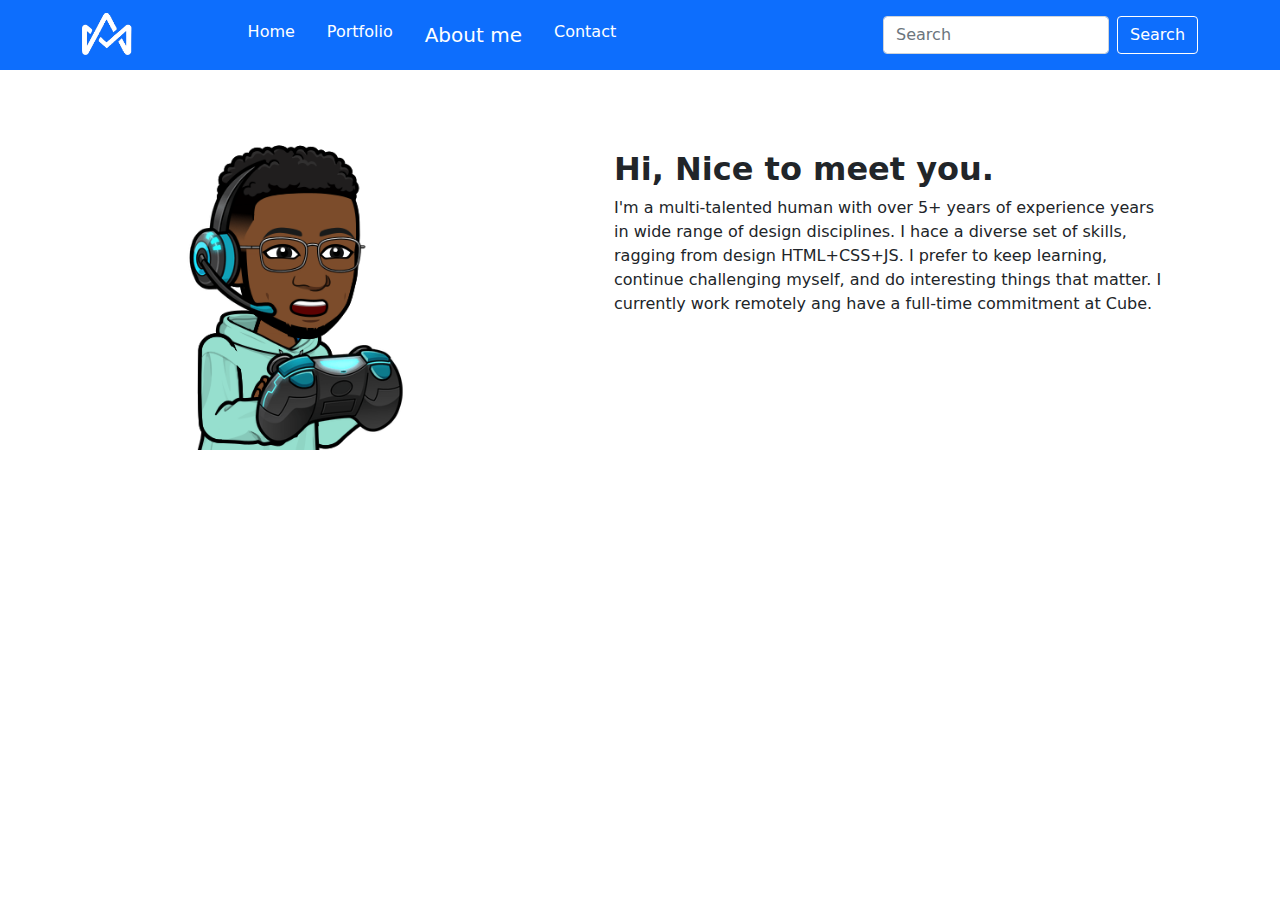
==== commit 284d63e7: "change code" ====
--- a/pages/about_me.html
+++ b/pages/about_me.html
@@ -18,7 +18,7 @@
 <body>
 
     <!-- header -->
-    <header class="default-header"> 
+    <header class="default-header">
         <nav class="navbar navbar-light navbar-expand-lg mobile-nav-toggle bg-primary">
             <div class="container">
                 <a class="navbar-brand" href="#">
@@ -60,7 +60,7 @@
         <div id="rectanglewhite">
             <div id="photo">
                 <div id="circle">
-                    <img src="../assets/anime2.png" alt="" width="244px" height="240px">
+                    <img src="../assets/face_co.png" alt="" width="344px" height="340px">
                 </div>
             </div>
         </div>
